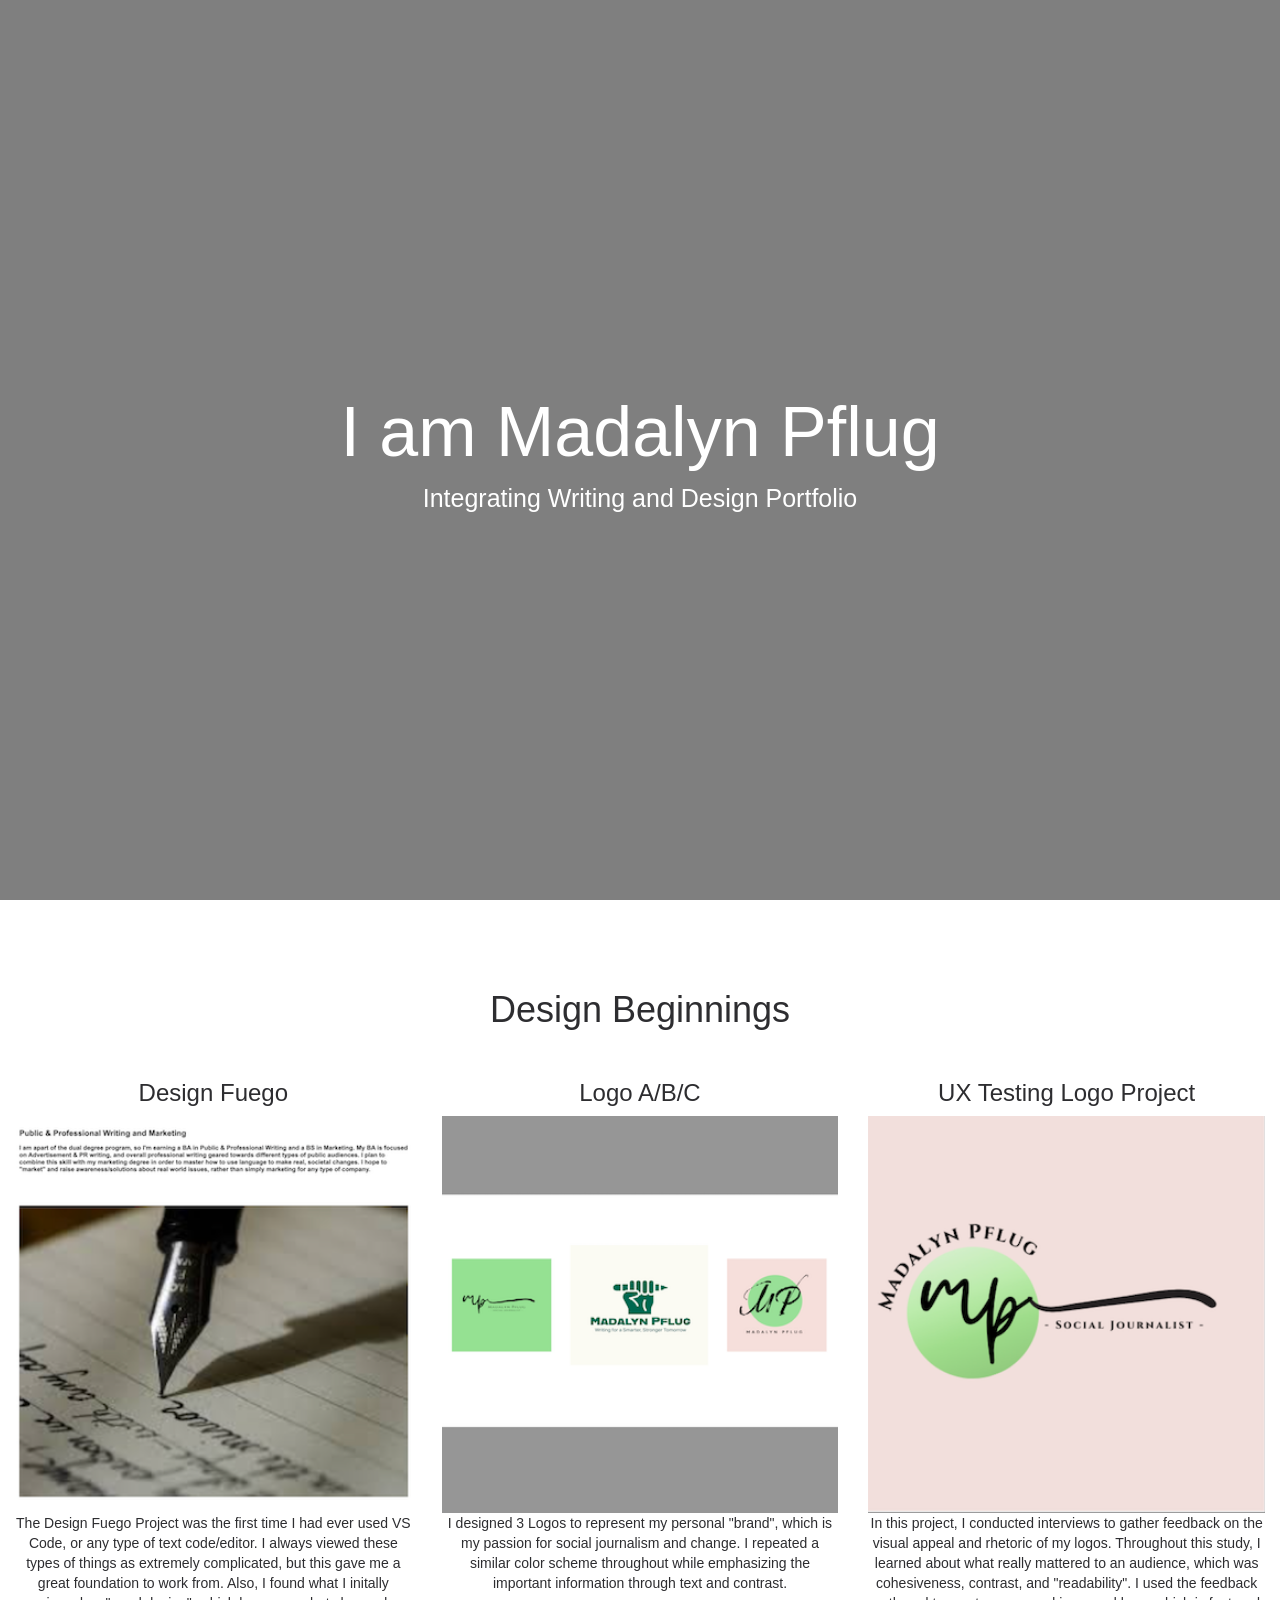
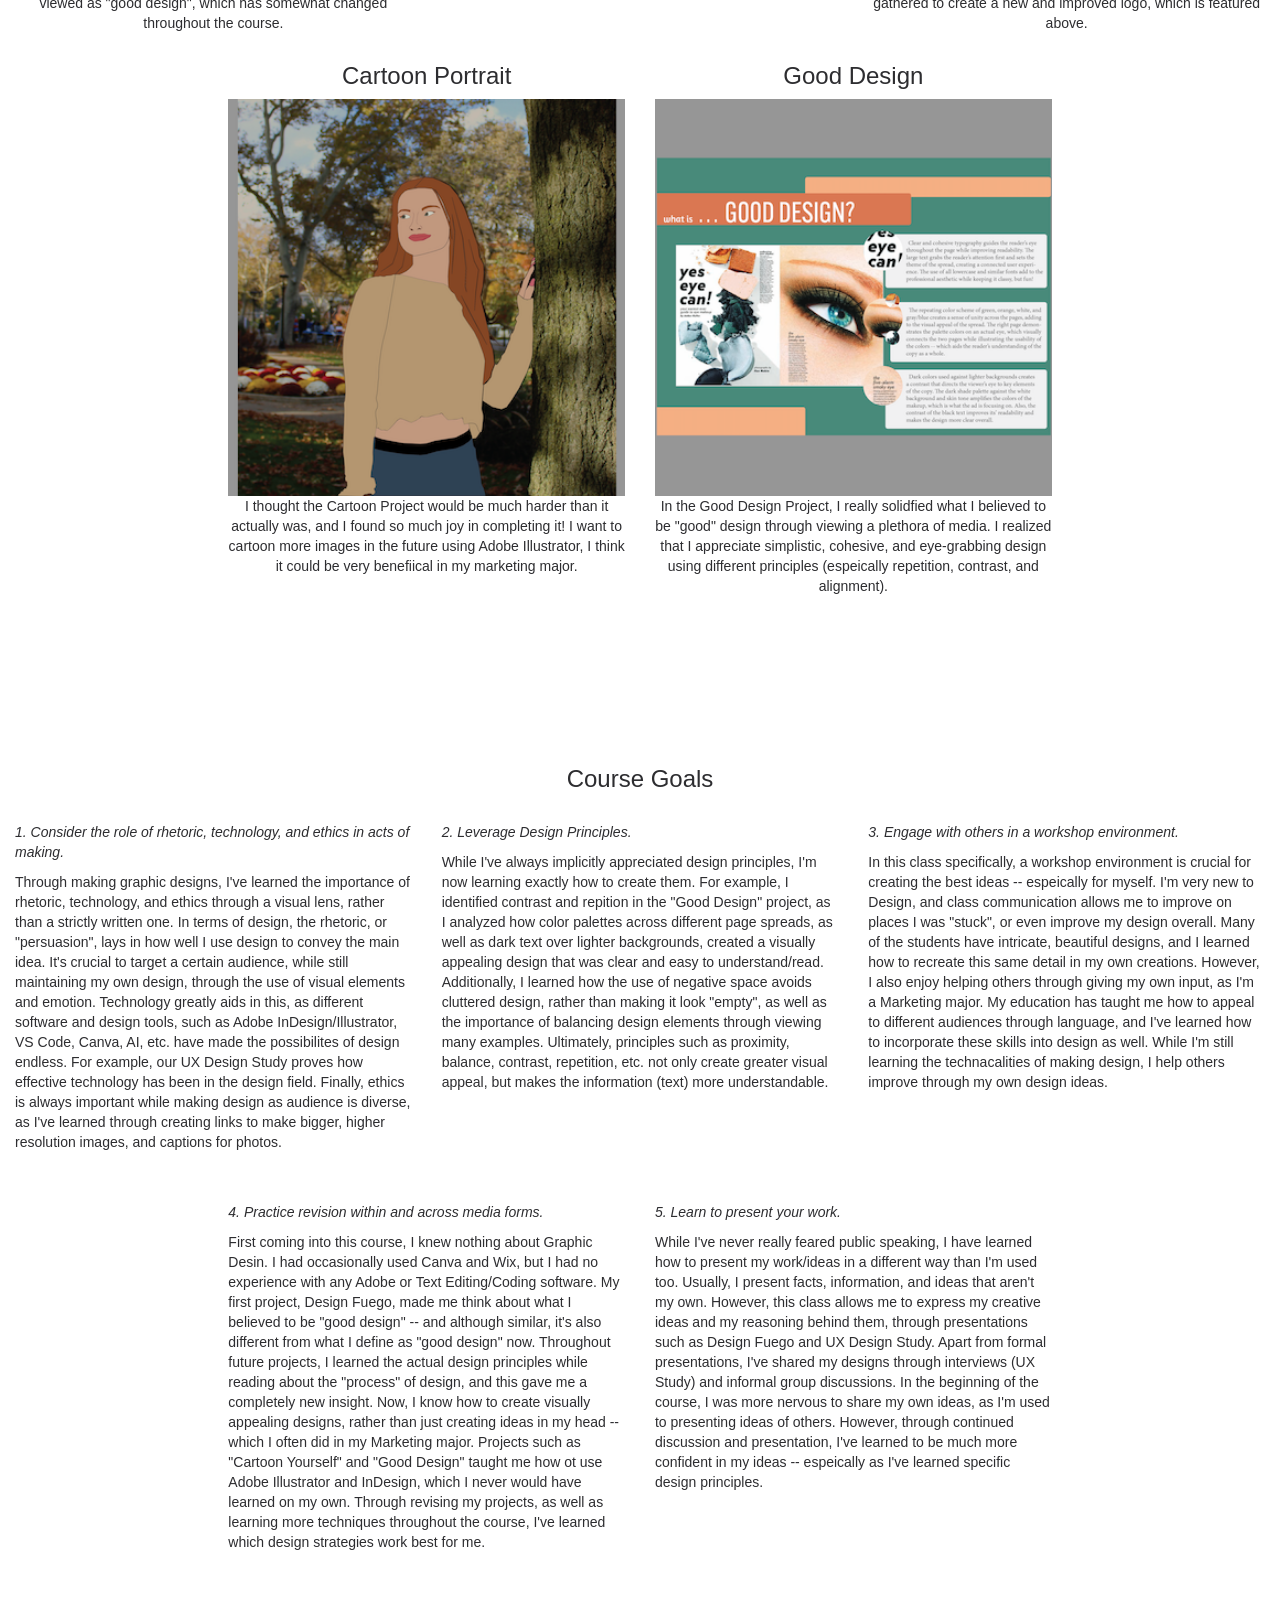
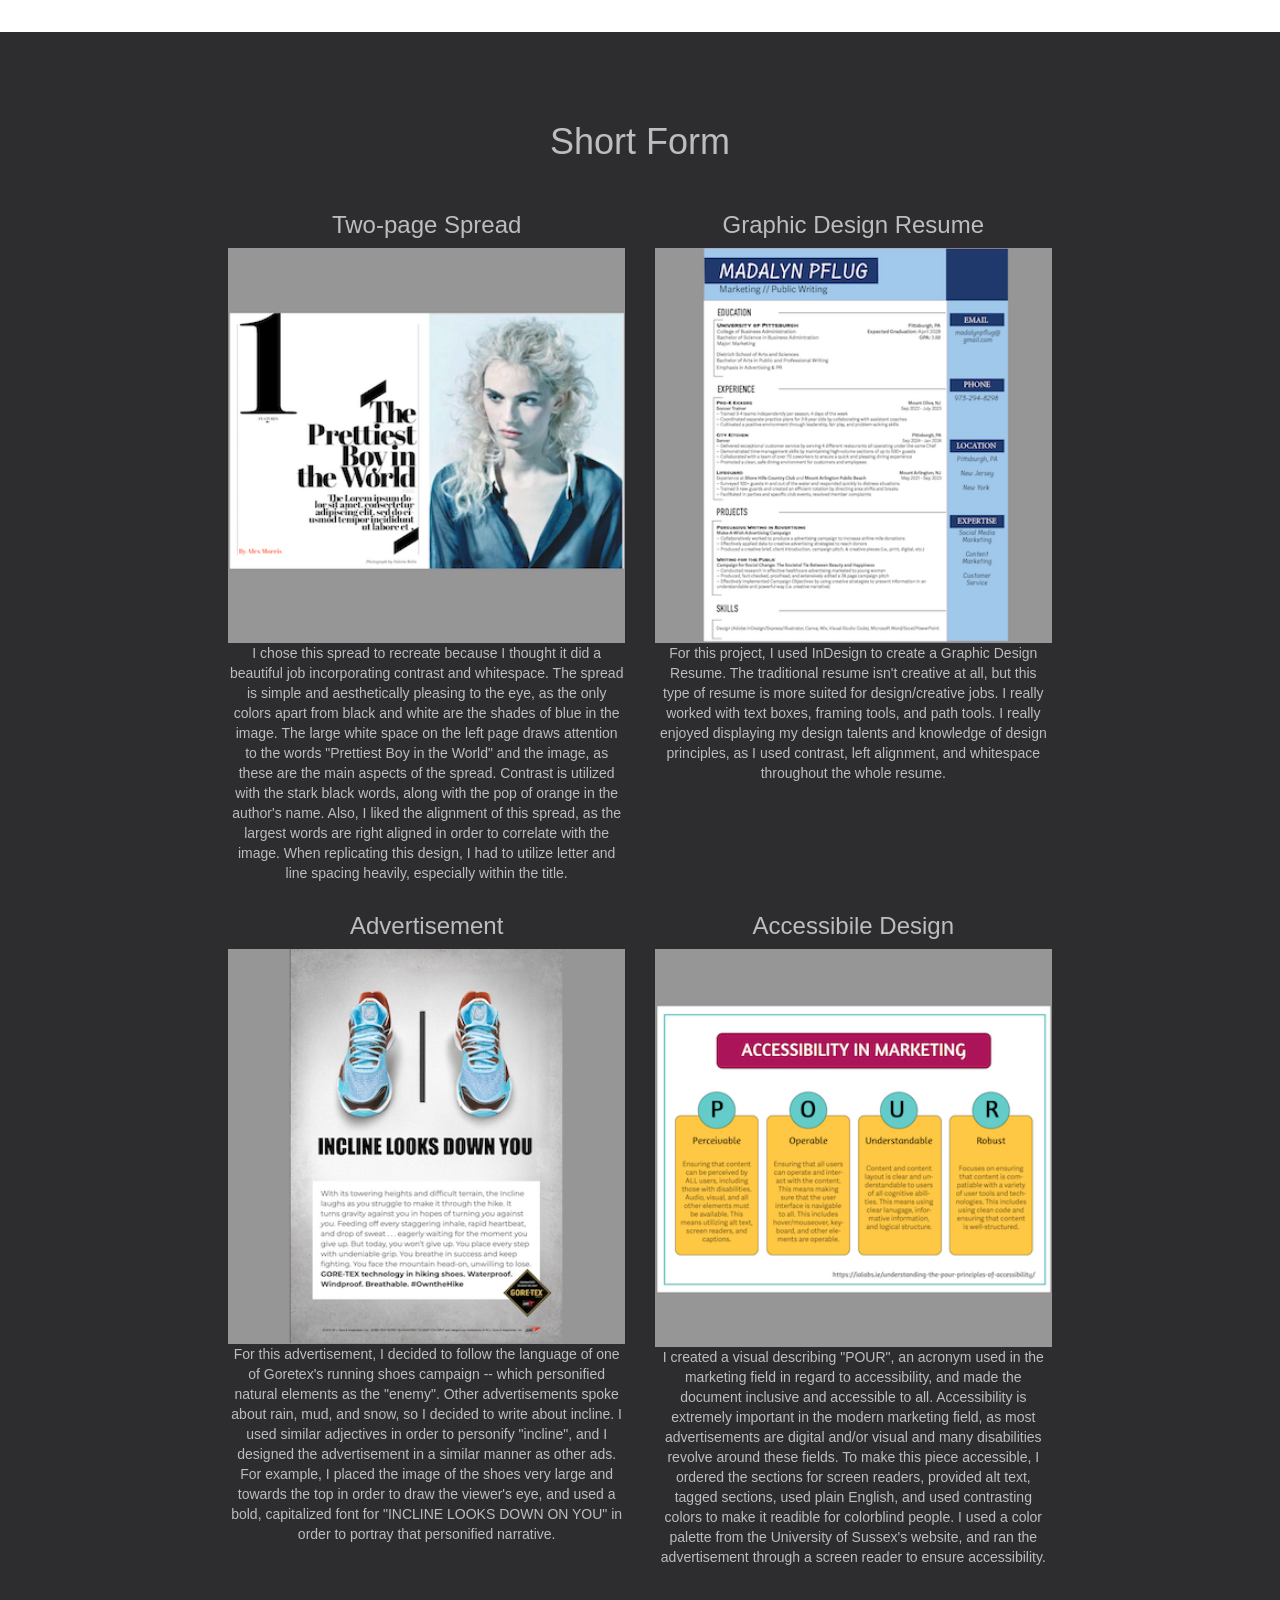
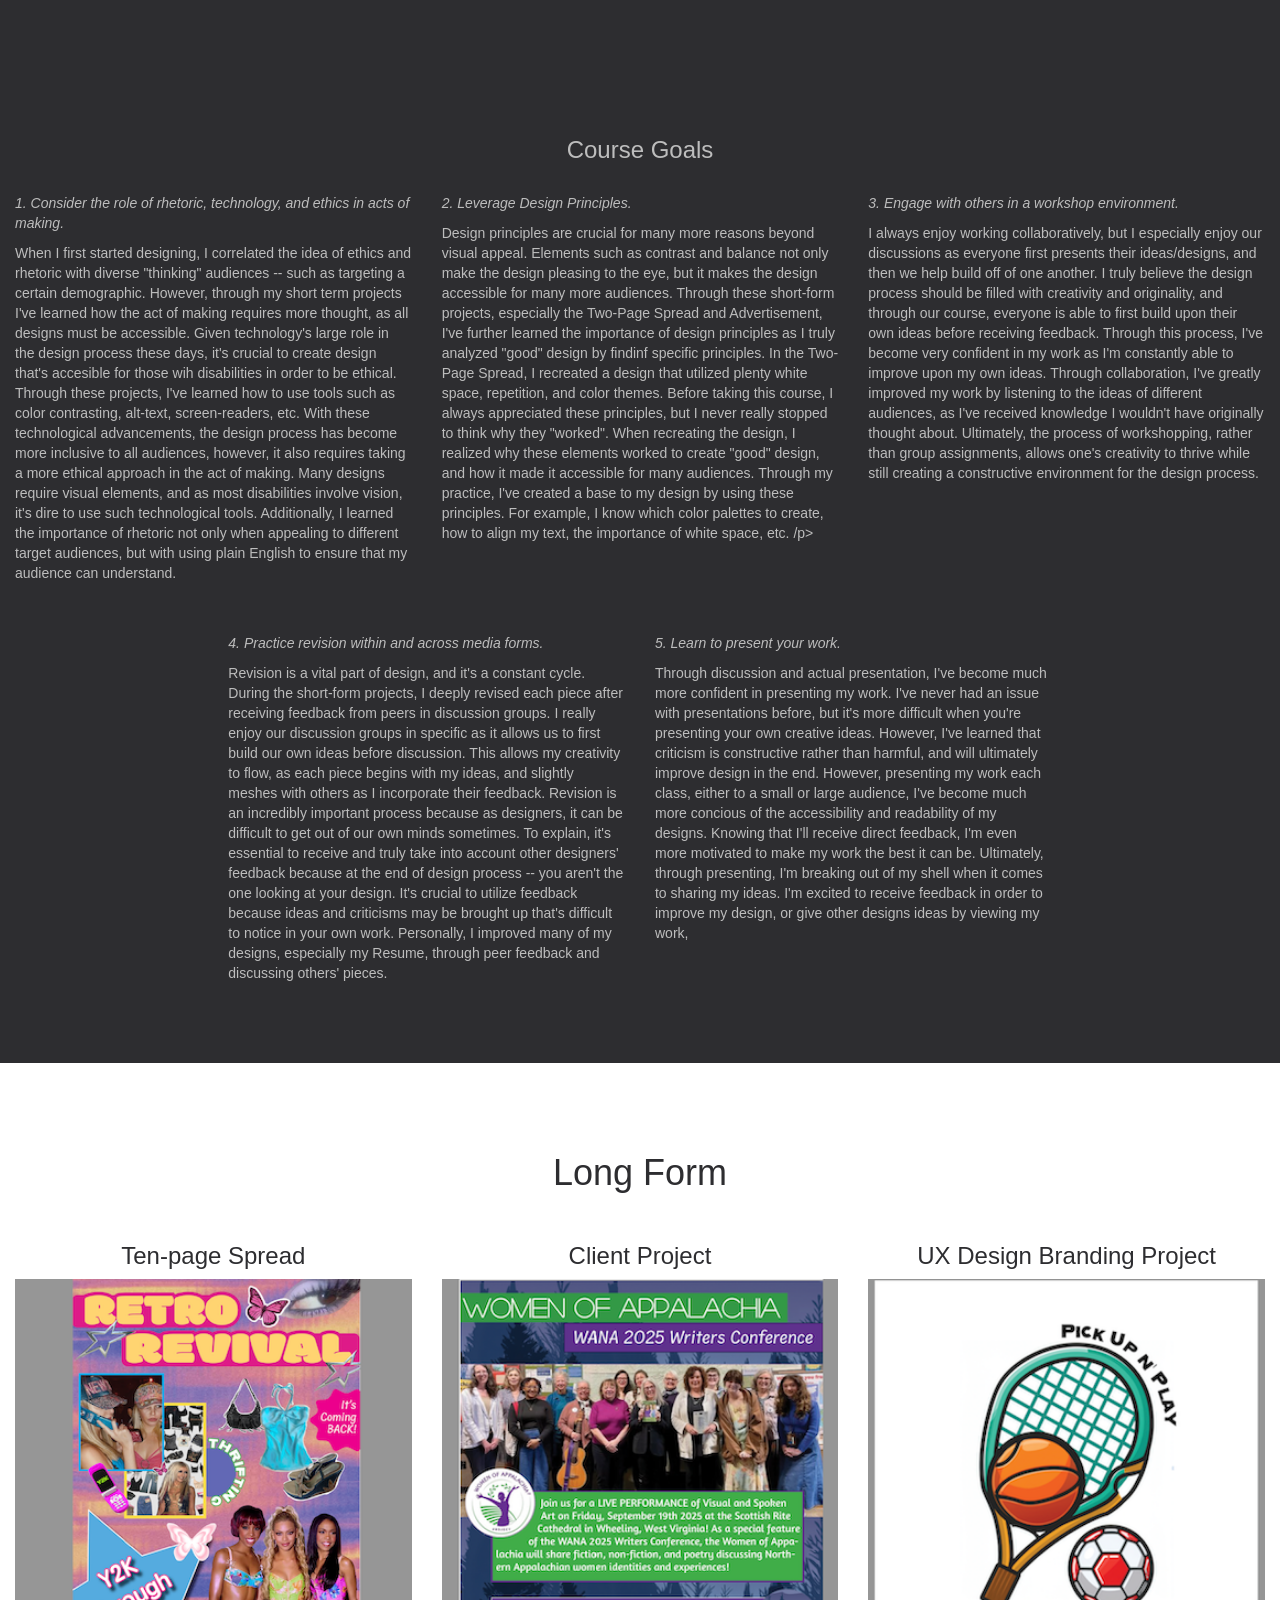
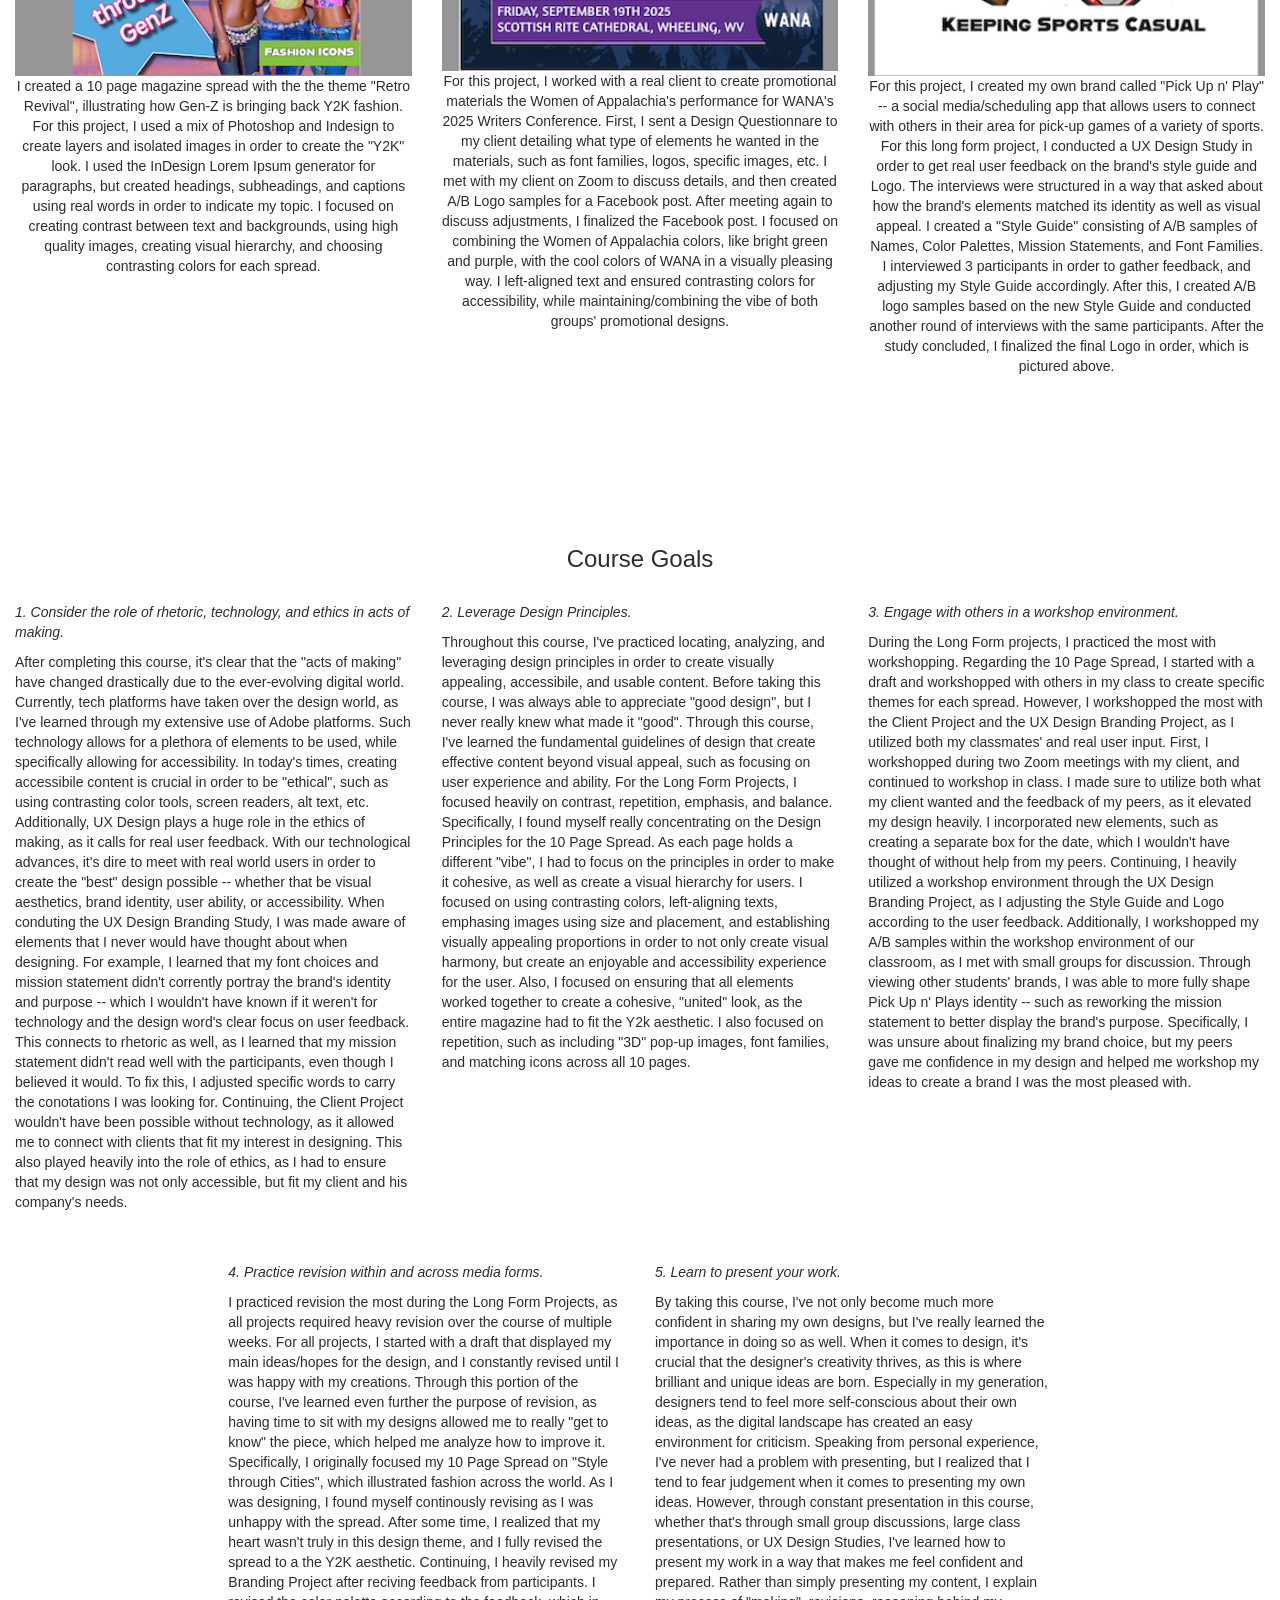
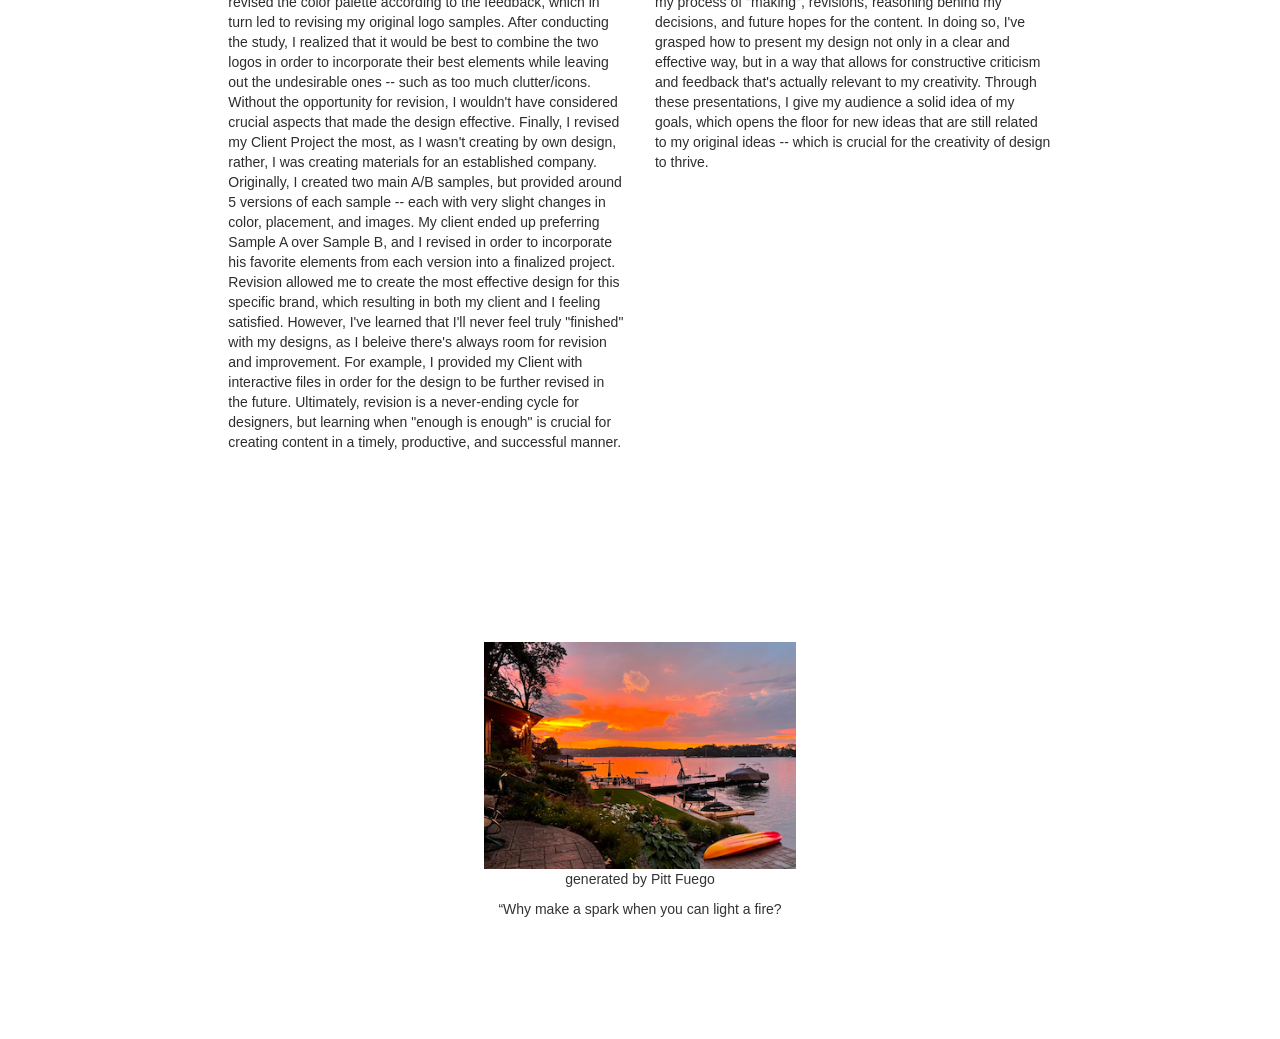
==== index.html @ ce16fcea "Add files via upload" ====
<!DOCTYPE html>
<html lang="en">
<head>
  <title>Composing Digital Media</title>
  <meta charset="utf-8">
  <meta name="viewport" content="width=device-width, initial-scale=1">
    <link rel="stylesheet" type="text/css" href="style.css">
     <link rel="stylesheet" href="https://maxcdn.bootstrapcdn.com/bootstrap/3.4.1/css/bootstrap.min.css">
     <script src="https://ajax.googleapis.com/ajax/libs/jquery/3.5.1/jquery.min.js">  </script>
  <script src="https://maxcdn.bootstrapcdn.com/bootstrap/3.4.1/js/bootstrap.min.js">  </script>
</head>


<body>

<div class="hero-image">
  <div class="hero-text">
    <h1 style="font-size:70px;">I am Madalyn Pflug</h1>
    <p style="font-size:25px;">Integrating Writing and Design Portfolio</p>
  </div>
</div>

<!--Accessibility considerations
Opening links in a new tab or window can cause accessibility issues. Here are some reasons why: Links opening in a new tab can prove disorienting for people with low vision or are navigating via screen reader, especially when there is no warning. However, using iframe to package content within a modal also raises accessibility concerns-->

<div class="container-fluid bg-w text-center">
    <h1>Design Beginnings </h1><br>

  <div class="row">
    <div class="col-sm-4">
        <h3>Design Fuego</h3>
          <!--Target property opens link in new browser window  -->
          <a href="https://mgp68.github.io/Int-Portfolio/" target="_blank">
          <!-- Alternatively, you can embed an iframe in the modal window with link to website.-->
         <div class="hover">
       <img src="DesignFuegoThumb.png" class="img-responsive" style="width:100%"alt="Image" >
              </div>
     </a>
        <p>The Design Fuego Project was the first time I had ever used VS Code, or any type of text code/editor. I always viewed these types of things as extremely complicated, but this gave me a great foundation to work from. Also, I found what I initally viewed as "good design", which has somewhat changed throughout the course.</p>
    </div>
       <div class="col-sm-4">
        <h3>Logo A/B/C</h3>
          <!--These properties open anchored modal window. Find "#portfolioModal2" in modal content below, listed after </html>-->
          <a class="portfolio-link" data-toggle="modal" href="#portfolioModal2">
          <!-- Use .jpg or .png files. Alternatively, you can embed an iframe in the modal window with link to pdf-->
            <div class="hover">
       <img src="LogoThumb.png" class="img-responsive" style="width:100%"alt="Image" >
              </div>
     </a>
        <p>I designed 3 Logos to represent my personal "brand", which is my passion for social journalism and change. I repeated a similar color scheme throughout while emphasizing the important information through text and contrast.</p>
    </div>

    <div class="col-sm-4">
        <h3>UX Testing Logo Project</h3>
        <a class="portfolio-link" target="_blank" href="https://docs.google.com/presentation/d/1Z_oPJ-iQ9dpo91wlgfZuydCWeJfz8Oo1A-6qdhcm2eI/edit#slide=id.p">         
          <div class="hover">
       <img src="UxThumb3.png" class="img-responsive" style="width:100%"alt="Image" >
              </div>
     </a>
        <p>In this project, I conducted interviews to gather feedback on the visual appeal and rhetoric of my logos. Throughout this study, I learned about what really mattered to an audience, which was cohesiveness, contrast, and "readability". I used the feedback gathered to create a new and improved logo, which is featured above.</p>
    </div>
</div>

 <div class="row">
   <div class="col-sm-2">
    </div>
    
  <div class="col-sm-4">
        <h3>Cartoon Portrait</h3>
          <a class="portfolio-link" data-toggle="modal" href="#portfolioModal4">
            <div class="hover">
              <img src="CartoonThumb3.png" class="img-responsive" style="width:100%"alt="Image" >
            </div>
          </a>
              <p>I thought the Cartoon Project would be much harder than it actually was, and I found so much joy in completing it! I want to cartoon more images in the future using Adobe Illustrator, I think it could be very benefiical in my marketing major.</p>
  </div>

  <div class="col-sm-4">
        <h3>Good Design</h3>
          <a class="portfolio-link" data-toggle="modal" href="#portfolioModal5">
            <div class="hover">
               <img src="GoodDesignThumb2.png" class="img-responsive" style="width:100%"alt="Image">
            </div>
          </a>
              <p>In the Good Design Project, I really solidfied what I believed to be "good" design through viewing a plethora of media. I realized that I appreciate simplistic, cohesive, and eye-grabbing design using different principles (espeically repetition, contrast, and alignment).</p>
  </div>

   <div class="col-sm-2">
    </div>
  </div>
</div>


<div class="container-fluid bg-w text-left">
     <h3 class="margin text-center">Course Goals</h3>
        <br>

  <div class="row">
    <div class="col-sm-4">
           <p><em>1. Consider the role of rhetoric, technology, and ethics in acts of making.</em></p>
              <p>Through making graphic designs, I've learned the importance of rhetoric, technology, and ethics through a visual lens, rather than a strictly written one. In terms of design, the rhetoric, or "persuasion", lays in how well I use design to convey the main idea. It's crucial to target a certain audience, while still maintaining my own design, through the use of visual elements and emotion. Technology greatly aids in this, as different software and design tools, such as Adobe InDesign/Illustrator, VS Code, Canva, AI, etc. have made the possibilites of design endless. For example, our UX Design Study proves how effective technology has been in the design field. Finally, ethics is always important while making design as audience is diverse, as I've learned through creating links to make bigger, higher resolution images, and captions for photos.  </p>
    </div>
    
    <div class="col-sm-4">
            <p><em>2. Leverage Design Principles.</em></p>
              <p>While I've always implicitly appreciated design principles, I'm now learning exactly how to create them. For example, I identified contrast and repition in the "Good Design" project, as I analyzed how color palettes across different page spreads, as well as dark text over lighter backgrounds, created a visually appealing design that was clear and easy to understand/read. Additionally, I learned how the use of negative space avoids cluttered design, rather than making it look "empty", as well as the importance of balancing design elements through viewing many examples. Ultimately, principles such as proximity, balance, contrast, repetition, etc. not only create greater visual appeal, but makes the information (text) more understandable. </p>
    </div>

    <div class="col-sm-4">
             <p><em>3. Engage with others in a workshop environment.</em></p>
              <p>In this class specifically, a workshop environment is crucial for creating the best ideas -- espeically for myself. I'm very new to Design, and class communication allows me to improve on places I was "stuck", or even improve my design overall. Many of the students have intricate, beautiful designs, and I learned how to recreate this same detail in my own creations. However, I also enjoy helping others through giving my own input, as I'm a Marketing major. My education has taught me how to appeal to different audiences through language, and I've learned how to incorporate these skills into design as well. While I'm still learning the technacalities of making design, I help others improve through my own design ideas.  </p>
    </div>
  </div>
<br>
<br>

  <div class="row">
    <div class="col-sm-2">
    </div>
            
    <div class="col-sm-4">
              <p><em>4. Practice revision within and across media forms.</em></p>
              <p> First coming into this course, I knew nothing about Graphic Desin. I had occasionally used Canva and Wix, but I had no experience with any Adobe or Text Editing/Coding software. My first project, Design Fuego, made me think about what I believed to be "good design" -- and although similar, it's also different from what I define as "good design" now. Throughout future projects, I learned the actual design principles while reading about the "process" of design, and this gave me a completely new insight. Now, I know how to create visually appealing designs, rather than just creating ideas in my head -- which I often did in my Marketing major. Projects such as "Cartoon Yourself" and "Good Design" taught me how ot use Adobe Illustrator and InDesign, which I never would have learned on my own. Through revising my projects, as well as learning more techniques throughout the course, I've learned which design strategies work best for me.</p>
    </div>
        
    <div class="col-sm-4">
              <p><em>5. Learn to present your work.</em></p>
              <p>While I've never really feared public speaking, I have learned how to present my work/ideas in a different way than I'm used too. Usually, I present facts, information, and ideas that aren't my own. However, this class allows me to express my creative ideas and my reasoning behind them, through presentations such as Design Fuego and UX Design Study. Apart from formal presentations, I've shared my designs through interviews (UX Study) and informal group discussions. In the beginning of the course, I was more nervous to share my own ideas, as I'm used to presenting ideas of others. However, through continued discussion and presentation, I've learned to be much more confident in my ideas -- espeically as I've learned specific design principles. </p>
    </div>
        
    <div class="col-sm-2">
    </div>
  </div>
</div>



<div class="container-fluid bg-b text-center">
     <h1>Short Form</h1><br>
   <div class="row">
    <div class="col-sm-2">
    </div>
    <div class="col-sm-4">
        <h3>Two-page Spread</h3>
          <a class="portfolio-link" data-toggle="modal" href="#portfolioModal6">
         <div class="hover">
       <img src="two-page_spread.thumb.png" class="img-responsive" style="width:100%"alt="Image" >
              </div>
     </a>
        <p>I chose this spread to recreate because I thought it did a beautiful job incorporating contrast and whitespace. The spread is simple and aesthetically pleasing to the eye, as the only colors apart from black and white are the shades of blue in the image. The large white space on the left page draws attention to the words "Prettiest Boy in the World" and the image, as these are the main aspects of the spread. Contrast is utilized with the stark black words, along with the pop of orange in the author's name. Also, I liked the alignment of this spread, as the largest words are right aligned in order to correlate with the image. When replicating this design, I had to utilize letter and line spacing heavily, especially within the title.   </p>
    </div>
     <div class="col-sm-4">
        <h3>Graphic Design Resume</h3>
          <a class="portfolio-link" data-toggle="modal" href="#portfolioModal7">
         <div class="hover">
       <img src="resumeNEW.thumb.png" class="img-responsive" style="width:100%"alt="Image" >
              </div>
     </a>
        <p>For this project, I used InDesign to create a Graphic Design Resume. The traditional resume isn't creative at all, but this type of resume is more suited for design/creative jobs. I really worked with text boxes, framing tools, and path tools. I really enjoyed displaying my design talents and knowledge of design principles, as I used contrast, left alignment, and whitespace throughout the whole resume.    </p>
    </div>
    <div class="col-sm-2">
    </div>
   </div>

  <div class="row">
    <div class="col-sm-2">
    </div>
   <div class="col-sm-4">
       <h3>Advertisement</h3>
         <a class="portfolio-link" data-toggle="modal" href="#portfolioModal8">
        <div class="hover">
      <img src="gortexNEW.thumb.png" class="img-responsive" style="width:100%"alt="Image" >
             </div>
    </a>
       <p>For this advertisement, I decided to follow the language of one of Goretex's running shoes campaign -- which personified natural elements as the "enemy". Other advertisements spoke about rain, mud, and snow, so I decided to write about incline. I used similar adjectives in order to personify "incline", and I designed the advertisement in a similar manner as other ads. For example, I placed the image of the shoes very large and towards the top in order to draw the viewer's eye, and used a bold, capitalized font for "INCLINE LOOKS DOWN ON YOU" in order to portray that personified narrative.  </p>
   </div>
   <div class="col-sm-4">
      <h3>Accessibile Design</h3>
        <a class="portfolio-link" data-toggle="modal" href="#portfolioModal9">
       <div class="hover">
     <img src="accessibility(1)_Thumb.ong.png" class="img-responsive" style="width:100%"alt="Image" >
            </div>
   </a>
      <p>I created a visual describing "POUR", an acronym used in the marketing field in regard to accessibility, and made the document inclusive and accessible to all. Accessibility is extremely important in the modern marketing field, as most advertisements are digital and/or visual and many disabilities revolve around these fields. To make this piece accessible, I ordered the sections for screen readers, provided alt text, tagged sections, used plain English, and used contrasting colors to make it readible for colorblind people. I used a color palette from the University of Sussex's website, and ran the advertisement through a screen reader to ensure accessibility.   </P></p>
  </div>
  <div class="col-sm-2">
  </div>
 </div>
</div>


    <div class="container-fluid bg-b text-left">
      <h3 class="margin text-center">Course Goals</h3>
         <br>
 
   <div class="row">
     <div class="col-sm-4">
            <p><em>1. Consider the role of rhetoric, technology, and ethics in acts of making.</em></p>
               <p>When I first started designing, I correlated the idea of ethics and rhetoric with diverse "thinking" audiences -- such as targeting a certain demographic. However, through my short term projects I've learned how the act of making requires more thought, as all designs must be accessible. Given technology's large role in the design process these days, it's crucial to create design that's accesible for those wih disabilities in order to be ethical. Through these projects, I've learned how to use tools such as color contrasting, alt-text, screen-readers, etc. With these technological advancements, the design process has become more inclusive to all audiences, however, it also requires taking a more ethical approach in the act of making. Many designs require visual elements, and as most disabilities involve vision,  it's dire to use such technological tools. Additionally, I learned the importance of rhetoric not only when appealing to different target audiences, but with using plain English to ensure that my audience can understand.    </p>
     </div>
     
     <div class="col-sm-4">
             <p><em>2. Leverage Design Principles.</em></p>
               <p>Design principles are crucial for many more reasons beyond visual appeal. Elements such as contrast and balance not only make the design pleasing to the eye, but it makes the design accessible for many more audiences. Through these short-form projects, especially the Two-Page Spread and Advertisement, I've further learned the importance of design principles as I truly analyzed "good" design by findinf specific principles. In the Two-Page Spread, I recreated a design that utilized plenty white space, repetition, and color themes. Before taking this course, I always appreciated these principles, but I never really stopped to think why they "worked". When recreating the design, I realized why these elements worked to create "good" design, and how it made it accessible for many audiences. Through my practice, I've created a base to my design by using these principles. For example, I know which color palettes to create, how to align my text, the importance of white space, etc. /p>
     </div>
 
     <div class="col-sm-4">
              <p><em>3. Engage with others in a workshop environment.</em></p>
               <p>I always enjoy working collaboratively, but I especially enjoy our discussions as everyone first presents their ideas/designs, and then we help build off of one another. I truly believe the design process should be filled with creativity and originality, and through our course, everyone is able to first build upon their own ideas before receiving feedback. Through this process, I've become very confident in my work as I'm constantly able to improve upon my own ideas. Through collaboration, I've greatly improved my work by listening to the ideas of different audiences, as I've received knowledge I wouldn't have originally thought about. Ultimately, the process of workshopping, rather than group assignments, allows one's creativity to thrive while still creating a constructive environment for the design process. </p>
     </div>
   </div>
 <br>
 <br>
 
   <div class="row">
     <div class="col-sm-2">
     </div>
             
     <div class="col-sm-4">
               <p><em>4. Practice revision within and across media forms.</em></p>
               <p>Revision is a vital part of design, and it's a constant cycle. During the short-form projects, I deeply revised each piece after receiving feedback from peers in discussion groups. I really enjoy our discussion groups in specific as it allows us to first build our own ideas before discussion. This allows my creativity to flow, as each piece begins with my ideas, and slightly meshes with others as I incorporate their feedback. Revision is an incredibly important process because as designers, it can be difficult to get out of our own minds sometimes. To explain, it's essential to receive and truly take into account other designers' feedback because at the end of design process -- you aren't the one looking at your design. It's crucial to utilize feedback because ideas and criticisms may be brought up that's difficult to notice in your own work. Personally, I improved many of my designs, especially my Resume, through peer feedback and discussing others' pieces. </p>
     </div>
         
     <div class="col-sm-4">
               <p><em>5. Learn to present your work.</em></p>
               <p> Through discussion and actual presentation, I've become much more confident in presenting my work. I've never had an issue with presentations before, but it's more difficult when you're presenting your own creative ideas. However, I've learned that criticism is constructive rather than harmful, and will ultimately improve design in the end. However, presenting my work each class, either to a small or large audience, I've become much more concious of the accessibility and readability of my designs. Knowing that I'll receive direct feedback, I'm even more motivated to make my work the best it can be. Ultimately, through presenting, I'm breaking out of my shell when it comes to sharing my ideas. I'm excited to receive feedback in order to improve my design, or give other designs ideas by viewing my work, </p>
     </div>
         
     <div class="col-sm-2">
     </div>
   </div>
 </div>



<div class="container-fluid bg-w text-center">
  <h1>Long Form</h1><br>
  <div class="row">
    <div class="col-sm-4">
        <h3>Ten-page Spread </h3>
          <a class="portfolio-link" data-toggle="_blank" href="10-page-spreadNEW.pdf">
         <div class="hover">
       <img src="spreadThumb2.png" class="img-responsive" style="width:100%"alt="Image" >
              </div>
     </a>
        <p>I created a 10 page magazine spread with the the theme "Retro Revival", illustrating how Gen-Z is bringing back Y2K fashion. For this project, I used a mix of Photoshop and Indesign to create layers and isolated images in order to create the "Y2K" look. I used the InDesign Lorem Ipsum generator for paragraphs, but created headings, subheadings, and captions using real words in order to indicate my topic. I focused on creating contrast between text and backgrounds, using high quality images, creating visual hierarchy, and choosing contrasting colors for each spread.   </p>
    </div>
     <div class="col-sm-4">
        <h3>Client Project</h3>
          <a class="portfolio-link" data-toggle="modal" href="#portfolioModal12">
         <div class="hover">
       <img src="clientThumb2.png" class="img-responsive" style="width:100%"alt="Image" >
              </div>
     </a>
        <p>For this project, I worked with a real client to create promotional materials the Women of Appalachia's performance for WANA's 2025 Writers Conference. First, I sent a Design Questionnare to my client detailing what type of elements he wanted in the materials, such as font families, logos, specific images, etc. I met with my client on Zoom to discuss details, and then created A/B Logo samples for a Facebook post. After meeting again to discuss adjustments, I finalized the Facebook post. I focused on combining the Women of Appalachia colors, like bright green and purple, with the cool colors of WANA in a visually pleasing way. I left-aligned text and ensured contrasting colors for accessibility, while maintaining/combining the vibe of both groups' promotional designs.  </p>
    </div>
     <div class="col-sm-4">
        <h3>UX Design Branding Project</h3>
           <!--Target property opens link in new browser window  -->
           <a href="https://docs.google.com/presentation/d/1eCRcppz-rnHc-w3FDxCC633rb_jKXN395q-dbipWUIU/edit?slide=id.p#slide=id.p" target="_blank">
            <!-- Alternatively, you can embed an iframe in the modal window with link to website.-->
         <div class="hover">
       <img src="playThumb2.png" class="img-responsive" style="width:100%"alt="Image" >
              </div>
     </a>
        <p>For this project, I created my own brand called "Pick Up n' Play" -- a social media/scheduling app that allows users to connect with others in their area for pick-up games of a variety of sports. For this long form project, I conducted a UX Design Study in order to get real user feedback on the brand's style guide and Logo. The interviews were structured in a way that asked about how the brand's elements matched its identity as well as visual appeal. I created a "Style Guide" consisting of A/B samples of Names, Color Palettes, Mission Statements, and Font Families. I interviewed 3 participants in order to gather feedback, and adjusting my Style Guide accordingly. After this, I created A/B logo samples based on the new Style Guide and conducted another round of interviews with the same participants. After the study concluded, I finalized the final Logo in order, which is pictured above.  </p>
    </div>
  </div>
</div>


<div class="container-fluid bg-w text-left">
  <h3 class="margin text-center">Course Goals</h3>
     <br>

<div class="row">
 <div class="col-sm-4">
        <p><em>1. Consider the role of rhetoric, technology, and ethics in acts of making.</em></p>
           <p>After completing this course, it's clear that the "acts of making" have changed drastically due to the ever-evolving digital world. Currently, tech platforms have taken over the design world, as I've learned through my extensive use of Adobe platforms. Such technology allows for a plethora of elements to be used, while specifically allowing for accessibility. In today's times, creating accessibile content is crucial in order to be "ethical", such as using contrasting color tools, screen readers, alt text, etc. Additionally, UX Design plays a huge role in the ethics of making, as it calls for real user feedback. With our technological advances, it's dire to meet with real world users in order to create the "best" design possible -- whether that be visual aesthetics, brand identity, user ability, or accessibility. When conduting the UX Design Branding Study, I was made aware of elements that I never would have thought about when designing. For example, I learned that my font choices and mission statement didn't corrently portray the brand's identity and purpose -- which I wouldn't have known if it weren't for technology and the design word's clear focus on user feedback. This connects to rhetoric as well, as I learned that my mission statement didn't read well with the participants, even though I believed it would. To fix this, I adjusted specific words to carry the conotations I was looking for. Continuing, the Client Project wouldn't have been possible without technology, as it allowed me to connect with clients that fit my interest in designing. This also played heavily into the role of ethics, as I had to ensure that my design was not only accessible, but fit my client and his company's needs. </p>
 </div>
 
 <div class="col-sm-4">
         <p><em>2. Leverage Design Principles.</em></p>
           <p>Throughout this course, I've practiced locating, analyzing, and leveraging design principles in order to create visually appealing, accessibile, and usable content. Before taking this course, I was always able to appreciate "good design", but I never really knew what made it "good". Through this course, I've learned the fundamental guidelines of design that create effective content beyond visual appeal, such as focusing on user experience and ability. For the Long Form Projects, I focused heavily on contrast, repetition, emphasis, and balance. Specifically, I found myself really concentrating on the Design Principles for the 10 Page Spread. As each page holds a different "vibe", I had to focus on the principles in order to make it cohesive, as well as create a visual hierarchy for users. I focused on using contrasting colors, left-aligning texts, emphasing images using size and placement, and establishing visually appealing proportions in order to not only create visual harmony, but create an enjoyable and accessibility experience for the user. Also, I focused on ensuring that all elements worked together to create a cohesive, "united" look, as the entire magazine had to fit the Y2k aesthetic. I also focused on repetition, such as including "3D" pop-up images, font families, and matching icons across all 10 pages.     </p>
 </div>

 <div class="col-sm-4">
          <p><em>3. Engage with others in a workshop environment.</em></p>
           <p>During the Long Form projects, I practiced the most with workshopping. Regarding the 10 Page Spread, I started with a draft and workshopped with others in my class to create specific themes for each spread. However, I workshopped the most with the Client Project and the UX Design Branding Project, as I utilized both my classmates' and real user input. First, I workshopped during two Zoom meetings with my client, and continued to workshop in class. I made sure to utilize both what my client wanted and the feedback of my peers, as it elevated my design heavily. I incorporated new elements, such as creating a separate box for the date, which I wouldn't have thought of without help from my peers. Continuing, I heavily utilized a workshop environment through the UX Design Branding Project, as I adjusting the Style Guide and Logo according to the user feedback. Additionally, I workshopped my A/B samples within the workshop environment of our classroom, as I met with small groups for discussion. Through viewing other students' brands, I was able to more fully shape Pick Up n' Plays identity -- such as reworking the mission statement to better display the brand's purpose. Specifically, I was unsure about finalizing my brand choice, but my peers gave me confidence in my design and helped me workshop my ideas to create a brand I was the most pleased with.   </p>
 </div>
</div>
<br>
<br>

<div class="row">
 <div class="col-sm-2">
 </div>
         
 <div class="col-sm-4">
           <p><em>4. Practice revision within and across media forms.</em></p>
           <p>I practiced revision the most during the Long Form Projects, as all projects required heavy revision over the course of multiple weeks. For all projects, I started with a draft that displayed my main ideas/hopes for the design, and I constantly revised until I was happy with my creations. Through this portion of the course, I've learned even further the purpose of revision, as having time to sit with my designs allowed me to really "get to know" the piece, which helped me analyze how to improve it. Specifically, I originally focused my 10 Page Spread on "Style through Cities", which illustrated fashion across the world. As I was designing, I found myself continously revising as I was unhappy with the spread. After some time, I realized that my heart wasn't truly in this design theme, and I fully revised the spread to a the Y2K aesthetic. Continuing, I heavily revised my Branding Project after reciving feedback from participants. I revised the color palette according to the feedback, which in turn led to revising my original logo samples. After conducting the study, I realized that it would be best to combine the two logos in order to incorporate their best elements while leaving out the undesirable ones -- such as too much clutter/icons. Without the opportunity for revision, I wouldn't have considered crucial aspects that made the design effective. Finally, I revised my Client Project the most, as I wasn't creating by own design, rather, I was creating materials for an established company. Originally, I created two main A/B samples, but provided around 5 versions of each sample -- each with very slight changes in color, placement, and images. My client ended up preferring Sample A over Sample B, and I revised in order to incorporate his favorite elements from each version into a finalized project. Revision allowed me to create the most effective design for this specific brand, which resulting in both my client and I feeling satisfied. However, I've learned that I'll never feel truly "finished" with my designs, as I beleive there's always room for revision and improvement. For example, I provided my Client with interactive files in order for the design to be further revised in the future. Ultimately, revision is a never-ending cycle for designers, but learning when "enough is enough" is crucial for creating content in a timely, productive, and successful manner.    </p>
 </div>
     
 <div class="col-sm-4">
           <p><em>5. Learn to present your work.</em></p>
           <p>By taking this course, I've not only become much more confident in sharing my own designs, but I've really learned the importance in doing so as well. When it comes to design, it's crucial that the designer's creativity thrives, as this is where brilliant and unique ideas are born. Especially in my generation, designers tend to feel more self-conscious about their own ideas, as the digital landscape has created an easy environment for criticism. Speaking from personal experience, I've never had a problem with presenting, but I realized that I tend to fear judgement when it comes to presenting my own ideas. However, through constant presentation in this course, whether that's through small group discussions, large class presentations, or UX Design Studies, I've learned how to present my work in a way that makes me feel confident and prepared. Rather than simply presenting my content, I explain my process of "making", revisions, reasoning behind my decisions, and future hopes for the content. In doing so, I've grasped how to present my design not only in a clear and effective way, but in a way that allows for constructive criticism and feedback that's actually relevant to my creativity. Through these presentations, I give my audience a solid idea of my goals, which opens the floor for new ideas that are still related to my original ideas -- which is crucial for the creativity of design to thrive.    </p>
 </div>
     
 <div class="col-sm-2">
 </div>
</div>
</div>




  <br>
  <br>

<div class="container-fluid text-center">
 <img src="sunset.png" class="center-large-image" alt="Steve" style="max-width:25%;max-height:25%;">
    <p>generated by Pitt Fuego</p>
    <p> “Why make a spark when you can light a fire?</p>
</div>

<br>
<br>

<!-- Stops video/audio from playing on modal close -->
<script>
  $(function(){
  $("body").on('hidden.bs.modal', function (e) {
  var $iframes = $(e.target).find("iframe");
  $iframes.each(function(index, iframe){
  $(iframe).attr("src", $(iframe).attr("src"));
  });
  });
  });
  </script>

</body>
   </html>


    <!-- Modal 1 -->
  <div class="portfolio-modal modal fade" id="portfolioModal1" tabindex="-1" role="dialog" aria-hidden="true">
    <div class="modal-lg">
      <div class="modal-content">
        <div class="close-modal" data-dismiss="modal">
          <div class="lr">
            <div class="rl"></div>
          </div>
        </div>
        <div class="container">
          <div class="row">
            <div class="col-lg-8 mx-auto">
              <div class="modal-body">
                <img class="img-responsive" src="steve.jpeg" style="width:100%" alt="">

                <button class="btn btn-primary" data-dismiss="modal" type="button">
                  <i class="fas fa-times"></i>
                  Close Project</button>
              </div>
            </div>
          </div>
        </div>
      </div>
    </div>
  </div>

        <!-- Modal 2 -->
  <div class="portfolio-modal modal fade" id="portfolioModal2" tabindex="-1" role="dialog" aria-hidden="true">
    <div class="modal-lg">
      <div class="modal-content">
        <div class="close-modal" data-dismiss="modal">
          <div class="lr">
            <div class="rl"></div>
          </div>
        </div>
        <div class="container">
          <div class="row">
            <div class="col-lg-8 mx-auto">
              <div class="modal-body" style>
                <img class="img-responsive" src="logodetail.png" style="width:100%" alt="">
                <button class="btn btn-primary" data-dismiss="modal" type="button">
                  <i class="fas fa-times"></i>
                  Close Project</button>
              </div>
            </div>
          </div>
        </div>
      </div>
    </div>
  </div>

        <!-- Modal 3 -->
  <div class="portfolio-modal modal fade" id="portfolioModal3" tabindex="-1" role="dialog" aria-hidden="true">
    <div class="modal-lg">
      <div class="modal-content">
        <div class="close-modal" data-dismiss="modal">
          <div class="lr">
            <div class="rl"></div>
          </div>
        </div>
        <div class="container">
          <div class="row">
            <div class="col-lg-8 mx-auto">
              <div class="modal-body">
                <img class="img-responsive" src="steve.jpeg" style="width:100%" alt="">
                <button class="btn btn-primary" data-dismiss="modal" type="button">
                  <i class="fas fa-times"></i>
                  Close Project</button>
              </div>
            </div>
          </div>
        </div>
      </div>
    </div>
  </div>

        <!-- Modal 4-->
  <div class="portfolio-modal modal fade" id="portfolioModal4" tabindex="-1" role="dialog" aria-hidden="true">
    <div class="modal-lg">
      <div class="modal-content">
        <div class="close-modal" data-dismiss="modal">
          <div class="lr">
            <div class="rl"></div>
          </div>
        </div>
        <div class="container">
          <div class="row">
            <div class="col-lg-8 mx-auto">
              <div class="modal-body">
                <img class="img-responsive" src="Cartoon2.png" style="width:100%" alt="">

                <button class="btn btn-primary" data-dismiss="modal" type="button">
                  <i class="fas fa-times"></i>
                  Close Project</button>
              </div>
            </div>
          </div>
        </div>
      </div>
    </div>
  </div>



        <!-- Modal 5 -->
  <div class="portfolio-modal modal fade" id="portfolioModal5" tabindex="-1" role="dialog" aria-hidden="true">
    <div class="modal-lg">
      <div class="modal-content">
        <div class="close-modal" data-dismiss="modal">
          <div class="lr">
            <div class="rl"></div>
          </div>
        </div>
        <div class="container">
          <div class="row">
            <div class="col-lg-8 mx-auto">
              <div class="modal-body">
                <img class="img-responsive" src="GoodDesign2.png" style="width:100%" alt="">

                <button class="btn btn-primary" data-dismiss="modal" type="button">
                  <i class="fas fa-times"></i>
                  Close Project</button>
              </div>
            </div>
          </div>
        </div>
      </div>
    </div>
  </div>

        <!-- Modal 6 -->
  <div class="portfolio-modal modal fade" id="portfolioModal6" tabindex="-1" role="dialog" aria-hidden="true">
    <div class="modal-lg">
      <div class="modal-content">
        <div class="close-modal" data-dismiss="modal">
          <div class="lr">
            <div class="rl"></div>
          </div>
        </div>
        <div class="container">
          <div class="row">
            <div class="col-lg-8 mx-auto">
              <div class="modal-body">
                <img class="img-responsive" src="Two-Page Layout (1).png" style="width:100%" alt="">

                <button class="btn btn-primary" data-dismiss="modal" type="button">
                  <i class="fas fa-times"></i>
                  Close Project</button>
              </div>
            </div>
          </div>
        </div>
      </div>
    </div>
  </div>

        <!-- Modal 7 -->
  <div class="portfolio-modal modal fade" id="portfolioModal7" tabindex="-1" role="dialog" aria-hidden="true">
    <div class="modal-lg">
      <div class="modal-content">
        <div class="close-modal" data-dismiss="modal">
          <div class="lr">
            <div class="rl"></div>
          </div>
        </div>
        <div class="container">
          <div class="row">
            <div class="col-lg-8 mx-auto">
              <div class="modal-body">
                <img class="img-responsive" src="resumeNEW.png" style="width:100%" alt="">

                <button class="btn btn-primary" data-dismiss="modal" type="button">
                  <i class="fas fa-times"></i>
                  Close Project</button>
              </div>
            </div>
          </div>
        </div>
      </div>
    </div>
  </div>

        <!-- Modal 8 -->
  <div class="portfolio-modal modal fade" id="portfolioModal8" tabindex="-1" role="dialog" aria-hidden="true">
    <div class="modal-lg">
      <div class="modal-content">
        <div class="close-modal" data-dismiss="modal">
          <div class="lr">
            <div class="rl"></div>
          </div>
        </div>
        <div class="container">
          <div class="row">
            <div class="col-lg-8 mx-auto">
              <div class="modal-body">
                <img class="img-responsive" src="goretexNEW.png" style="width:100%" alt="">

                <button class="btn btn-primary" data-dismiss="modal" type="button">
                  <i class="fas fa-times"></i>
                  Close Project</button>
              </div>
            </div>
          </div>
        </div>
      </div>
    </div>
  </div>

        <!-- Modal 9 -->
  <div class="portfolio-modal modal fade" id="portfolioModal9" tabindex="-1" role="dialog" aria-hidden="true">
    <div class="modal-lg">
      <div class="modal-content">
        <div class="close-modal" data-dismiss="modal">
          <div class="lr">
            <div class="rl"></div>
          </div>
        </div>
        <div class="container">
          <div class="row">
            <div class="col-lg-8 mx-auto">
              <div class="modal-body">
                <img class="img-responsive" src="accessibility (1).png" style="width:100%" alt="">

                <button class="btn btn-primary" data-dismiss="modal" type="button">
                  <i class="fas fa-times"></i>
                  Close Project</button>
              </div>
            </div>
          </div>
        </div>
      </div>
    </div>
  </div>

           <!-- Modal 10 -->
  <div class="portfolio-modal modal fade" id="portfolioModal10" tabindex="-1" role="dialog" aria-hidden="true">
    <div class="modal-lg">
      <div class="modal-content">
        <div class="close-modal" data-dismiss="modal">
          <div class="lr">
            <div class="rl"></div>
          </div>
        </div>
        <div class="container">
          <div class="row">
            <div class="col-lg-8 mx-auto">
              <div class="modal-body">
                <img class="img-responsive" src="steve.jpeg" style="width:100%" alt="">

                <button class="btn btn-primary" data-dismiss="modal" type="button">
                  <i class="fas fa-times"></i>
                  Close Project</button>
              </div>
            </div>
          </div>
        </div>
      </div>
    </div>
  </div>
           <!-- Modal 11 -->
  <div class="portfolio-modal modal fade" id="portfolioModal11" tabindex="-1" role="dialog" aria-hidden="true">
    <div class="modal-lg">
      <div class="modal-content">
        <div class="close-modal" data-dismiss="modal">
          <div class="lr">
            <div class="rl"></div>
          </div>
        </div>
        <div class="container">
          <div class="row">
            <div class="col-lg-8 mx-auto">
              <div class="modal-body">
                <img class="img-responsive" src="10-page-spread.pdf" style="width:100%" alt="">

                <button class="btn btn-primary" data-dismiss="modal" type="button">
                  <i class="fas fa-times"></i>
                  Close Project</button>
              </div>
            </div>
          </div>
        </div>
      </div>
    </div>
  </div>



  <!-- Modal 12 -->
<div class="portfolio-modal modal fade" id="portfolioModal12" tabindex="-1" role="dialog" aria-hidden="true">
<div class="modal-lg">
<div class="modal-content">
<div class="close-modal" data-dismiss="modal">
 <div class="lr">
   <div class="rl"></div>
 </div>
</div>
<div class="container">
 <div class="row">
   <div class="col-lg-8 mx-auto">
     <div class="modal-body">
       <img class="img-responsive" src="clientDetail.png" style="width:100%" alt="">

       <button class="btn btn-primary" data-dismiss="modal" type="button">
         <i class="fas fa-times"></i>
         Close Project</button>
     </div>
   </div>
 </div>
</div>
</div>
</div>
</div>


<!-- Modal 13 -->
<div class="portfolio-modal modal fade" id="portfolioModal13" tabindex="-1" role="dialog" aria-hidden="true">
<div class="modal-lg">
<div class="modal-content">
<div class="close-modal" data-dismiss="modal">
<div class="lr">
 <div class="rl"></div>
</div>
</div>
<div class="container">
<div class="row">
 <div class="col-lg-8 mx-auto">
   <div class="modal-body">
     <img class="img-responsive" src="steve.jpeg" style="width:100%" alt="">

     <button class="btn btn-primary" data-dismiss="modal" type="button">
       <i class="fas fa-times"></i>
       Close Project</button>
   </div>
 </div>
</div>
</div>
</div>
</div>
</div>


<!-- Modal 14 -->
<div class="portfolio-modal modal fade" id="portfolioModal14" tabindex="-1" role="dialog" aria-hidden="true">
<div class="modal-lg">
<div class="modal-content">
<div class="close-modal" data-dismiss="modal">
<div class="lr">
 <div class="rl"></div>
</div>
</div>
<div class="container">
<div class="row">
 <div class="col-lg-8 mx-auto">
   <div class="modal-body">
     <img class="img-responsive" src="steve.jpeg" style="width:100%" alt="">

     <button class="btn btn-primary" data-dismiss="modal" type="button">
       <i class="fas fa-times"></i>
       Close Project</button>
   </div>
 </div>
</div>
</div>
</div>
</div>
</div>
---- style.css ----
body, html {
    height: 100%;
}

/* The hero image */
.hero-image {
  /* Use "linear-gradient" to add a darken background effect to the image (steve.jpeg). This will make the text easier to read */
  background-image: linear-gradient(rgba(0, 0, 0, 0.5), rgba(0, 0, 0, 0.5)), url("hero.jpg");

  /* Set a specific height */
  height: 100vh;

  /* Position and center the image to scale nicely on all screens */
  background-position: center;
  background-repeat: no-repeat;
  background-size: cover;
  position: relative;
}

/* Place text in the middle of the image */
.hero-text {
  text-align: center;
  position: absolute;
  top: 50%;
  left: 50%;
  transform: translate(-50%, -50%);
  color: white;
}

  .container-fluid {
    padding-top: 70px;
    padding-bottom: 70px;
  }

.hover:hover .img-responsive {
  opacity: 0.3;
}

.hover:hover .img {
  opacity: 0.3;
}


.bg-b {
  background: #2d2d30;
  color: #bdbdbd;
}
.bg-w h3 {color: #fff;}
.bg-w p {color: #fff;}

.bg-w {
  background: #fff;
  color: #2d2d30;
}
.bg-w h3 {color: #2d2d30;}
.bg-w p {color: #2d2d30;}
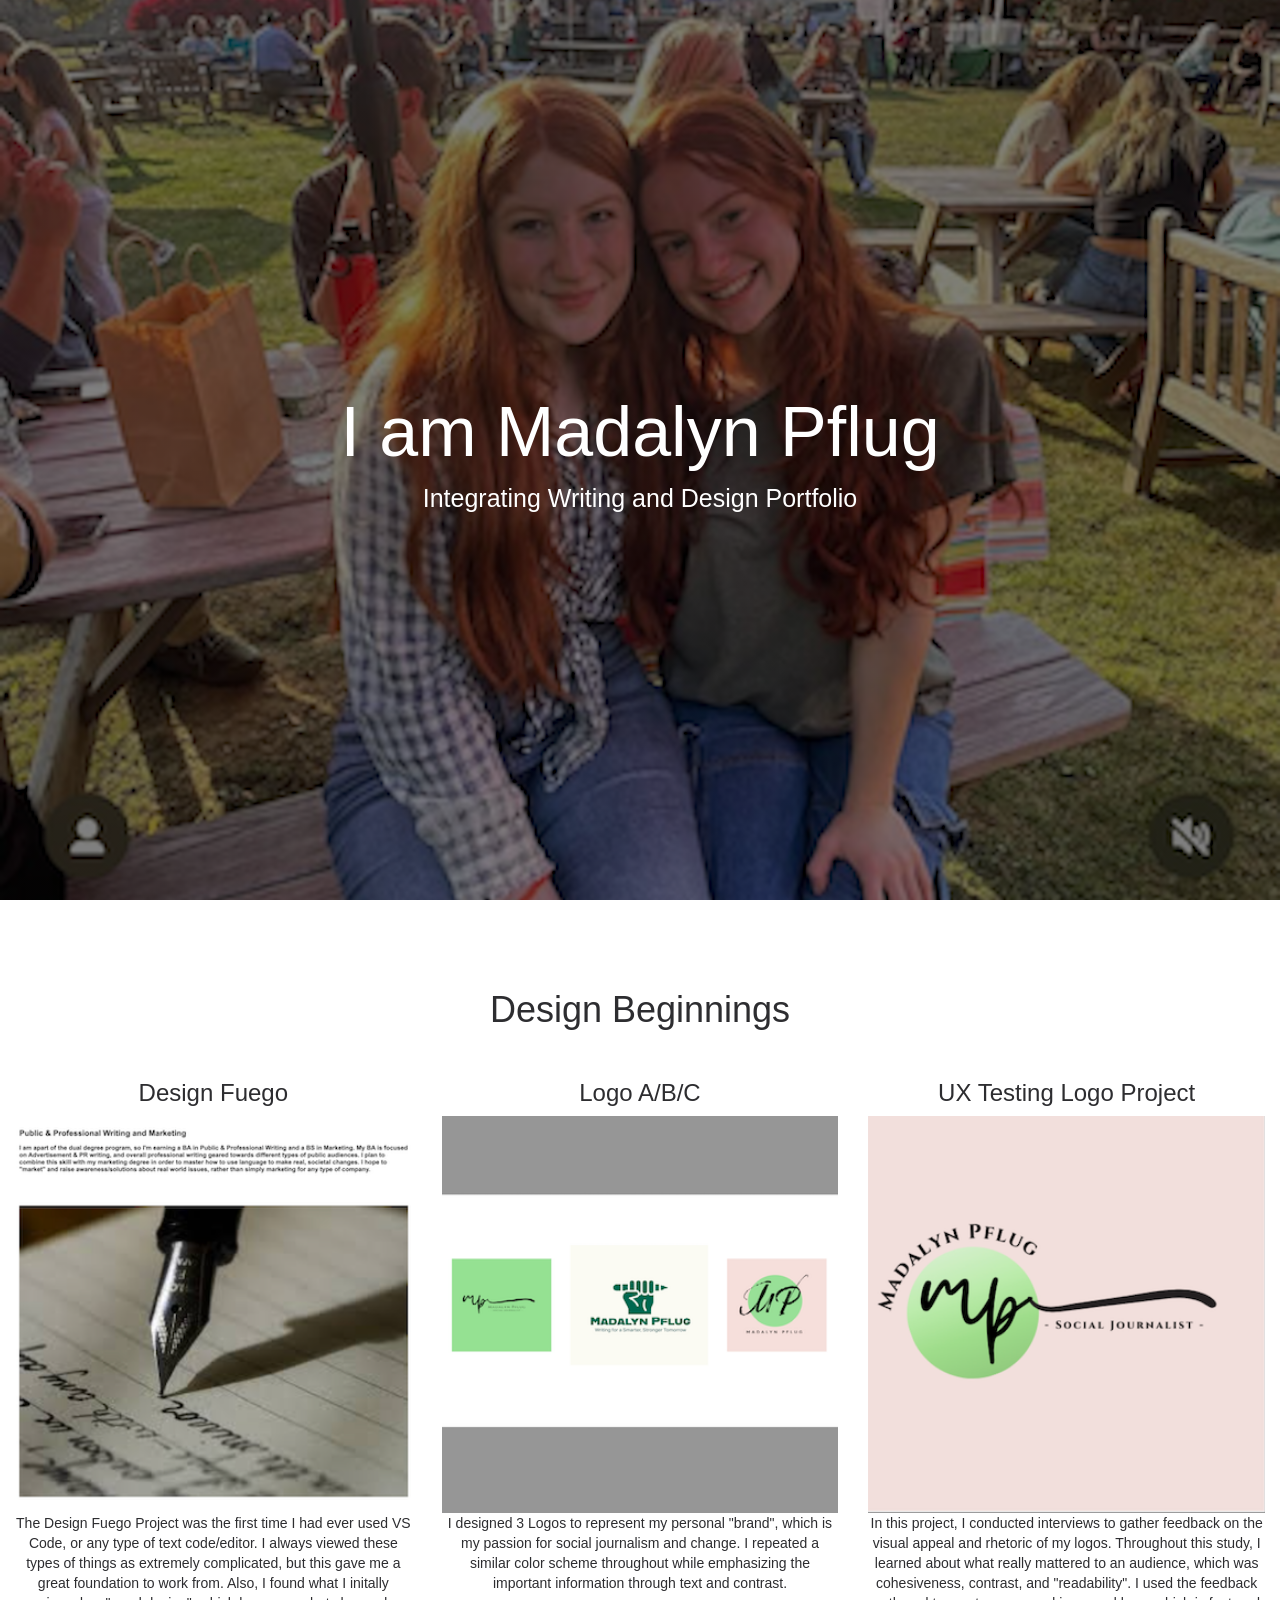
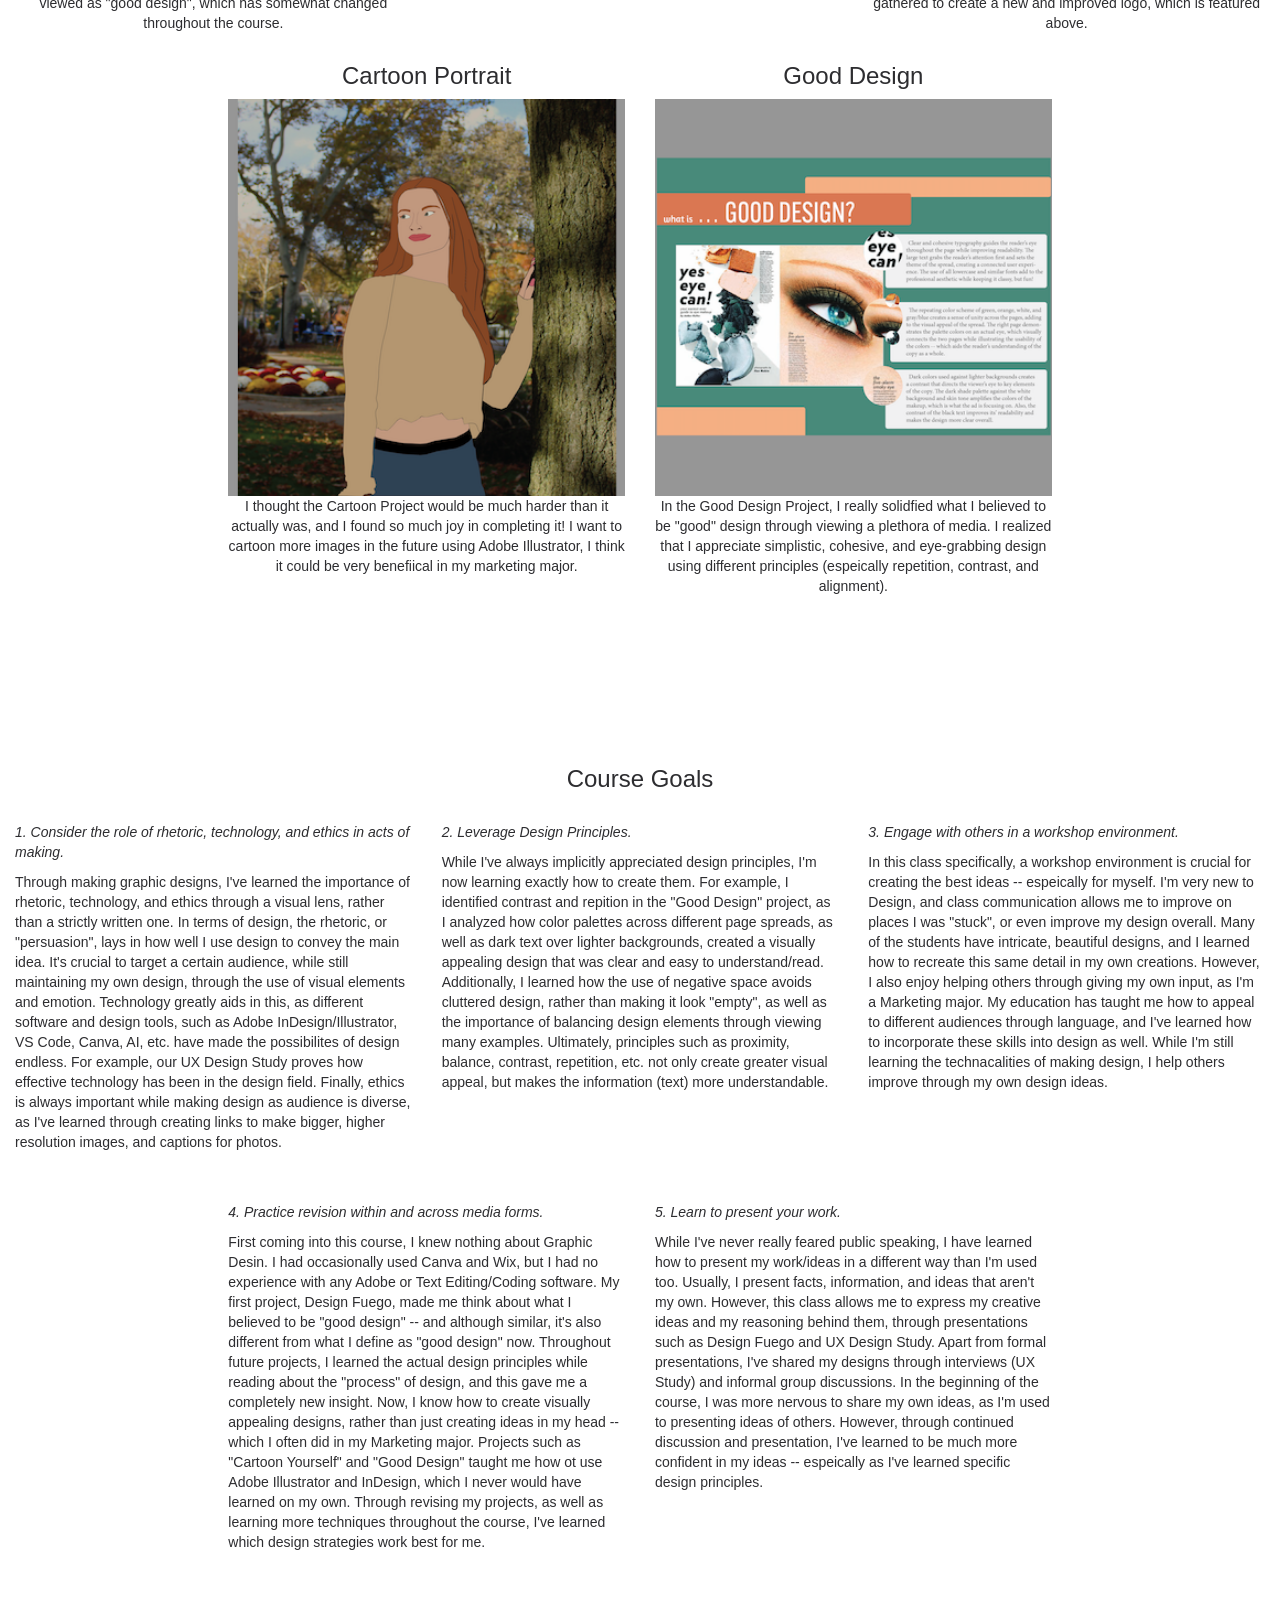
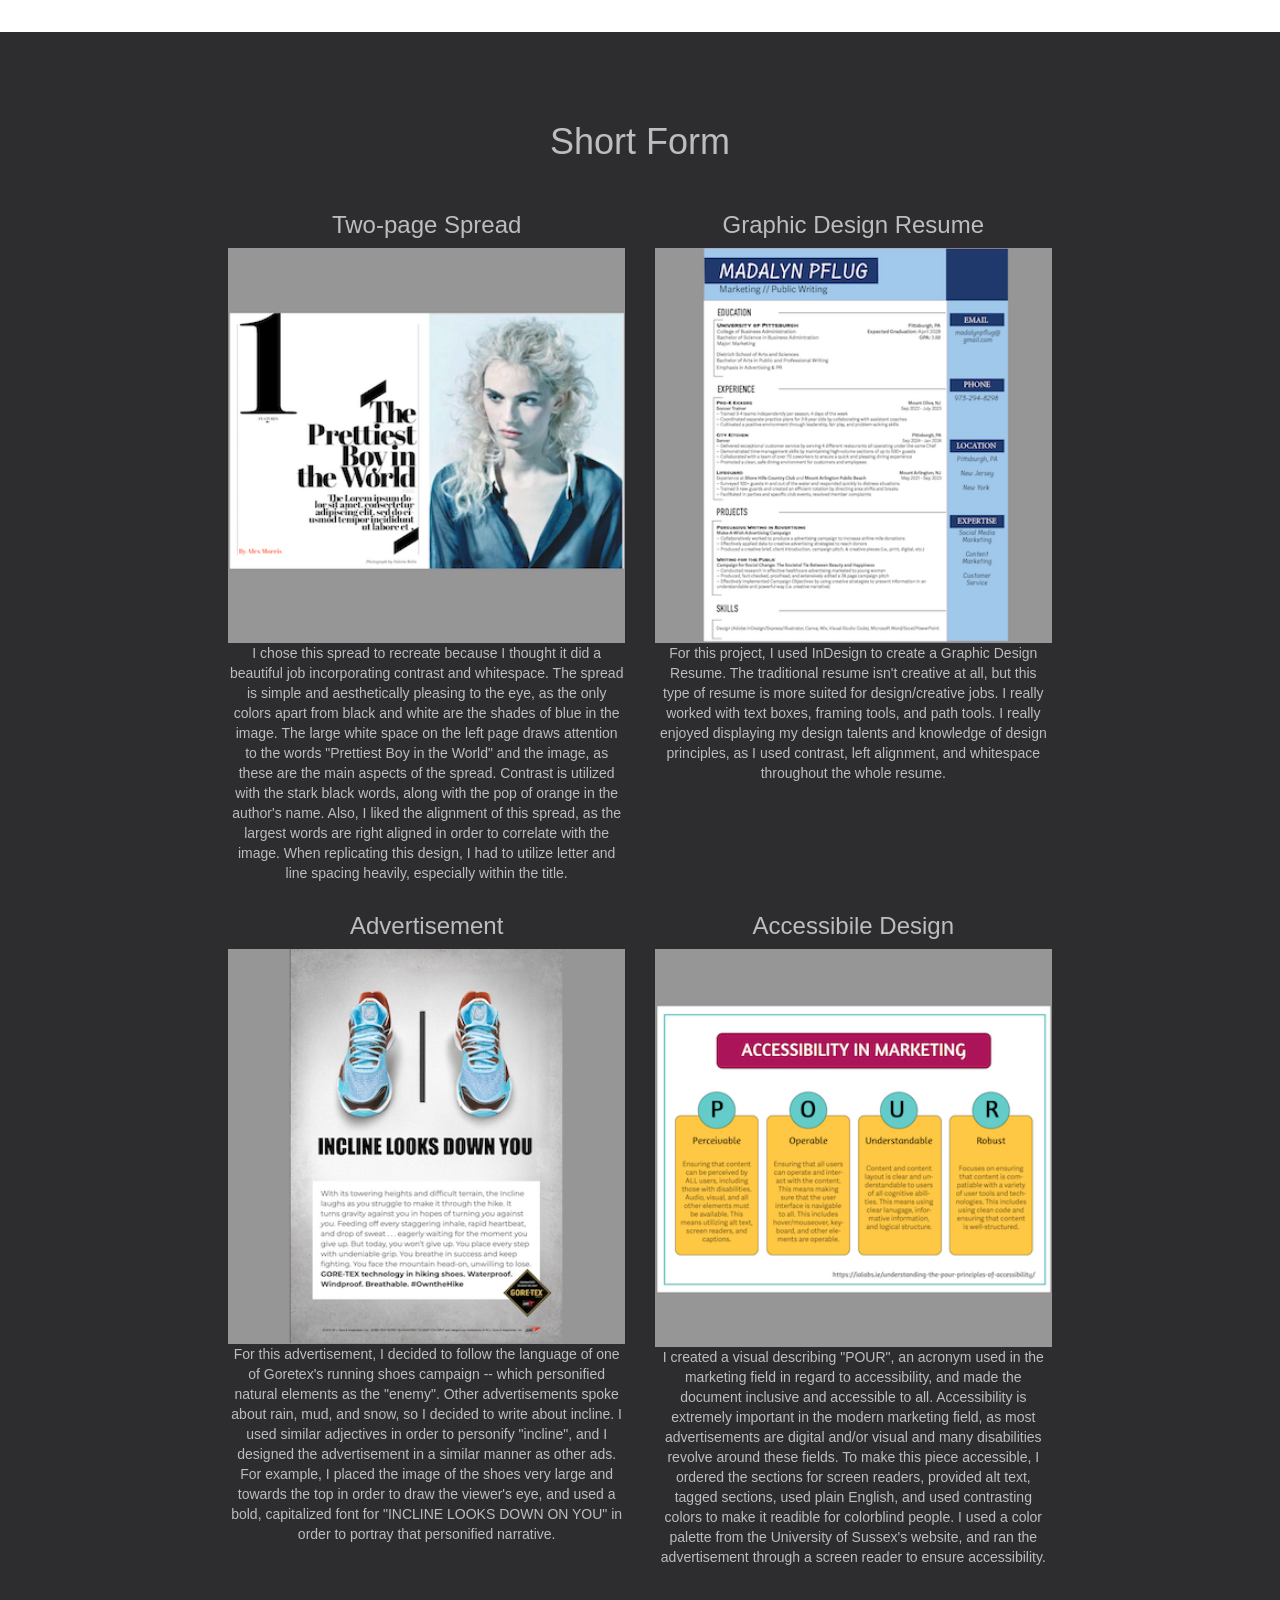
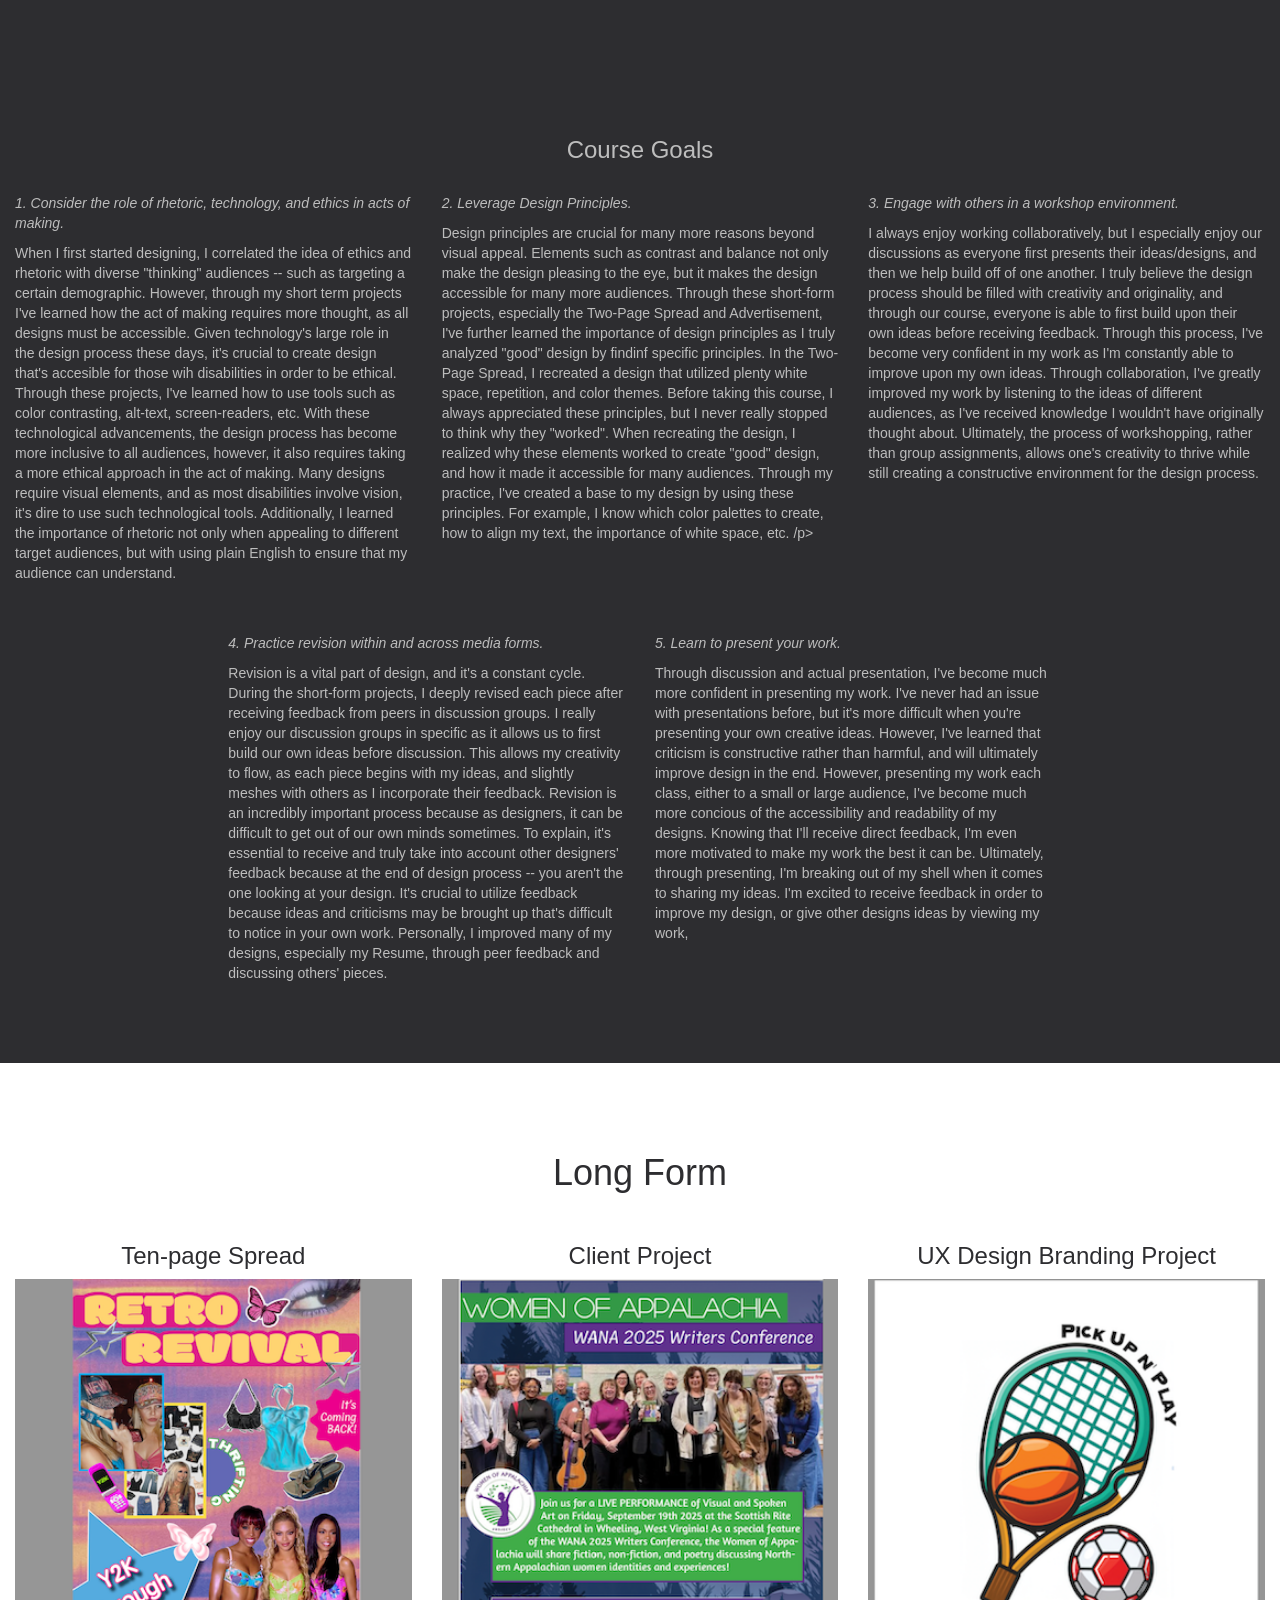
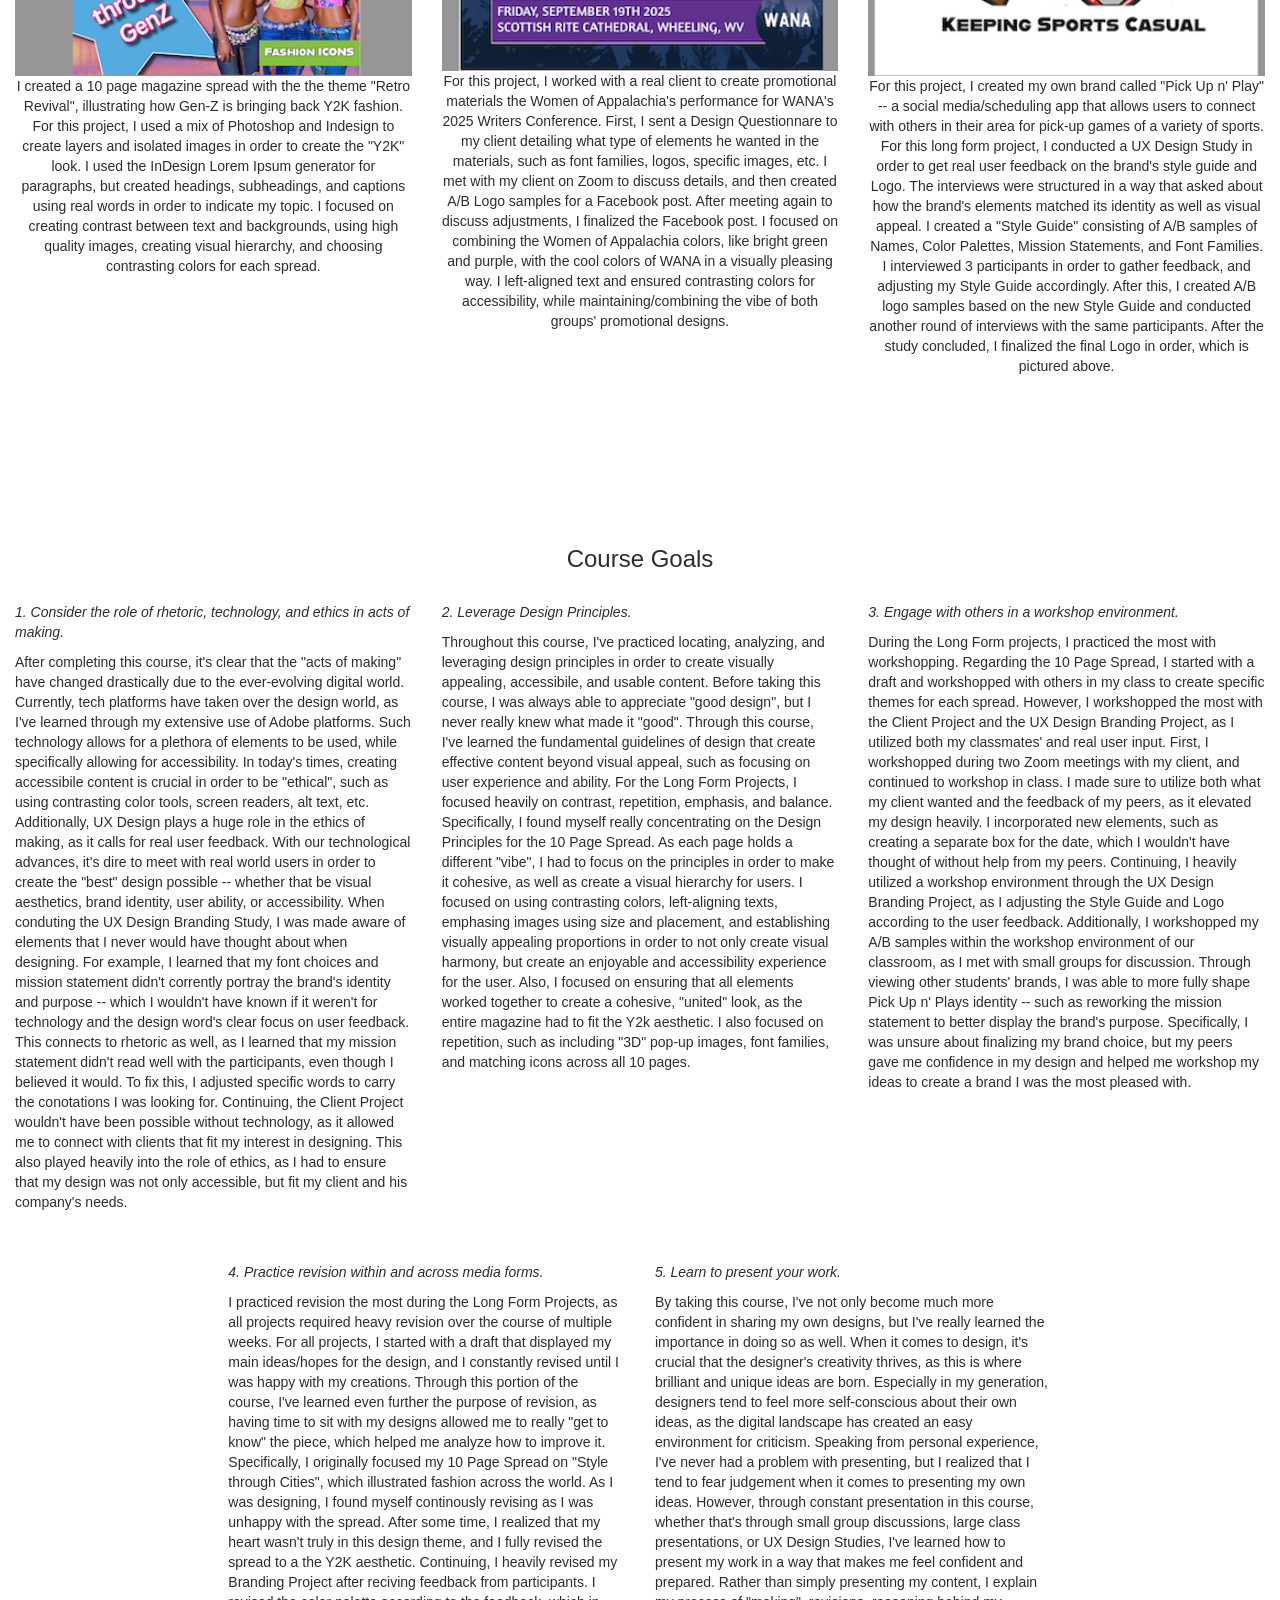
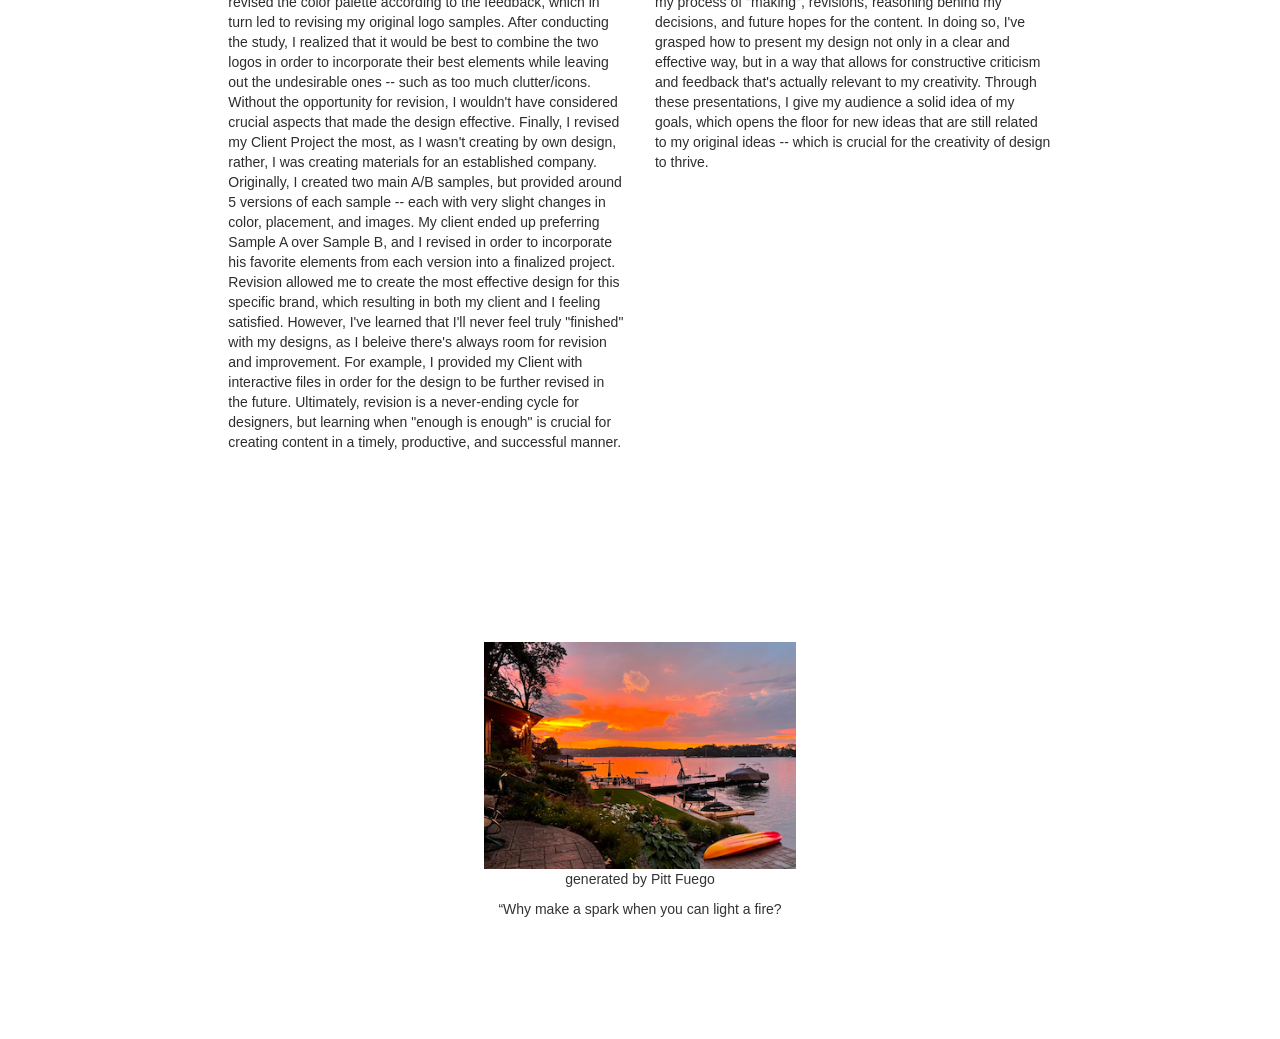
==== commit 7eababd9: "Add files via upload" ====
--- a/index.html
+++ b/index.html
@@ -238,7 +238,7 @@
   <div class="row">
     <div class="col-sm-4">
         <h3>Ten-page Spread </h3>
-          <a class="portfolio-link" data-toggle="_blank" href="10-page-spreadNEW.pdf">
+          <a class="portfolio-link" data-toggle="_blank" href="10-page-spread-REDUCED.pdf">
          <div class="hover">
        <img src="spreadThumb2.png" class="img-responsive" style="width:100%"alt="Image" >
               </div>
